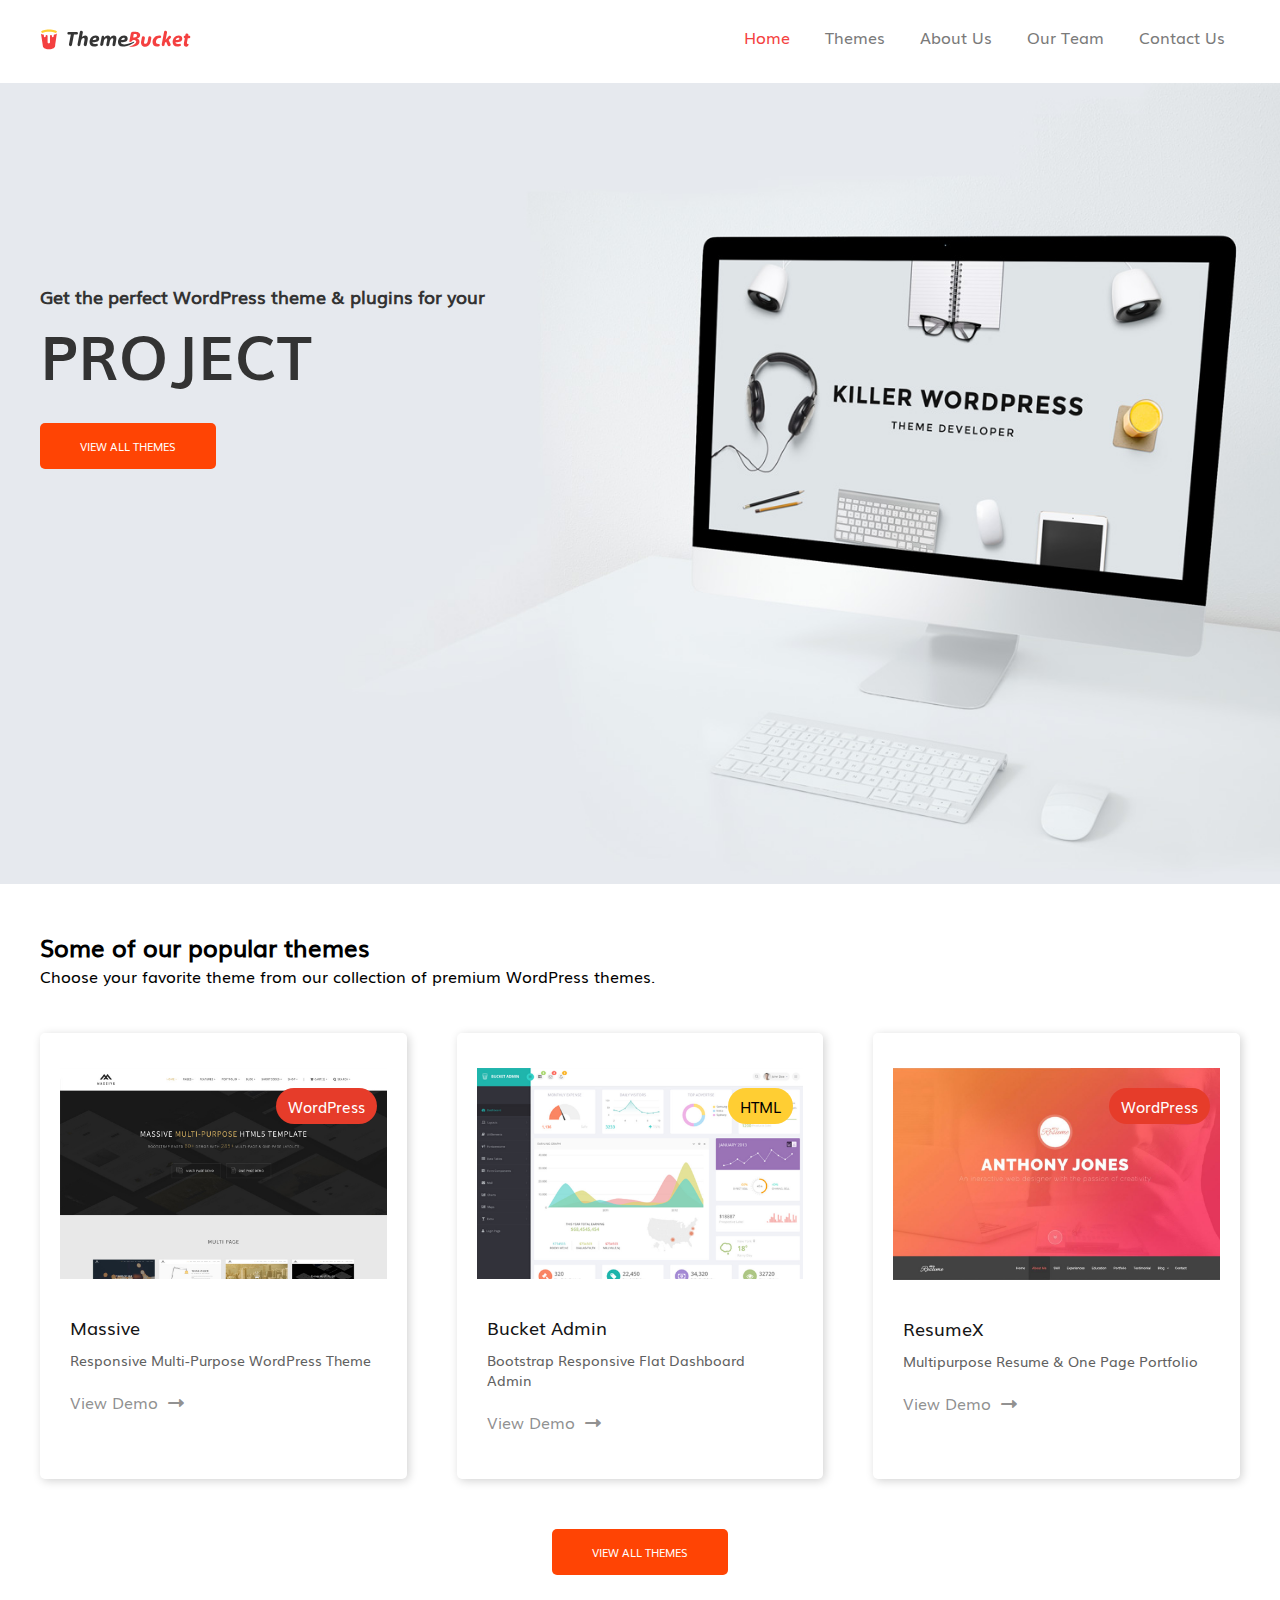
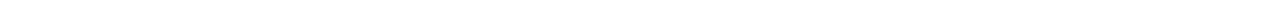
==== index.html @ fa8c7a05 "Initial Commit" ====
<!DOCTYPE html>
<html lang="en">

<head>
    <meta charset="UTF-8">
    <meta http-equiv="X-UA-Compatible" content="IE=edge">
    <meta name="viewport" content="width=device-width, initial-scale=1.0">
    <title>ThemeBucket</title>
    <!-- Favicon -->
    <link rel="shortcut icon" href="media/cropped-tb-febi-180x180.png" type="image/x-icon">

    <!-- CSS -->
    <link rel="stylesheet" href="style.css">

    <!-- Font Awesome -->
    <link rel="stylesheet" href="https://cdnjs.cloudflare.com/ajax/libs/font-awesome/6.0.0/css/all.min.css" integrity="sha512-9usAa10IRO0HhonpyAIVpjrylPvoDwiPUiKdWk5t3PyolY1cOd4DSE0Ga+ri4AuTroPR5aQvXU9xC6qOPnzFeg==" crossorigin="anonymous" referrerpolicy="no-referrer" />
</head>

<body>
    <header>
        <nav>
            <div class="nav-bar container">
                <div class="logo">
                    <a href="#">
                        <img src="media/tblogo-color.svg" alt="">
                    </a>
                </div>

                <div class="nav-links">
                    <a href="#" class="active">Home</a>
                    <a href="#">Themes</a>
                    <a href="#">About Us</a>
                    <a href="#">Our Team</a>
                    <a href="#">Contact Us</a>
                </div>
            </div>
        </nav>
    </header>

    <main>
        <section id="home-section">
            <div class="home container">
                    <h5>Get the perfect WordPress theme & plugins for your</h5>
                    <h2>PROJECT</h2>
                    <button class="btn-orange">VIEW ALL THEMES</button>
            </div>
        </section>

        <section id="popular-themes">
            <div class="popular-theme container">
                <div class="title">
                    <h2>Some of our popular themes</h2>
                    <p>Choose your favorite theme from our collection of premium WordPress themes.</p>
                </div>
                <div class="cards">
                    <div class="theme">
                        <div class="img-with-badge">
                            <h3 class="badge-bg-orange">WordPress</h3>
                            <img src="media/massive-theme.jpg" alt="">
                        </div>
                        <h2>Massive</h2>
                        <p>Responsive Multi-Purpose WordPress Theme</p>
                        <div class="demo">
                            <a href="#">View Demo <i class="fa-solid fa-right-long"></i></a>
                        </div>
                    </div>
    
                    <div class="theme">
                        <div class="img-with-badge">
                            <h3 class="badge-bg-yellow">HTML</h3>
                            <img src="media/bucket-admin.jpg" alt="">
                        </div>
                        <h2>Bucket Admin</h2>
                        <p>Bootstrap Responsive Flat Dashboard Admin</p>
                        <div class="demo">
                            <a href="#">View Demo <i class="fa-solid fa-right-long"></i></a>
                        </div>
                    </div>
    
                    <div class="theme">
                        <div class="img-with-badge">
                            <h3 class="badge-bg-orange">WordPress</h3>
                            <img src="media/resumex-1024x664.jpg" alt="">
                        </div>
                        <h2>ResumeX</h2>
                        <p>Multipurpose Resume & One Page Portfolio</p>
                        <div class="demo">
                            <a href="#">View Demo <i class="fa-solid fa-right-long"></i></a>
                        </div>
                    </div>
                </div>

                <div class="vertical-center">
                    <button class="btn-orange">VIEW ALL THEMES</button>
                </div>
            </div>
        </section>
    </main>

    <footer>

    </footer>
</body>

</html>
---- style.css ----
/* fonts */
@font-face {
    font-family: muli;
    src: url(fonts/Muli.ttf);
}

@font-face {
    font-family: muli-bold;
    src: url(fonts/Muli-Bold.ttf);
}

/* reset codes and common codes */
*{
    margin: 0;
    padding: 0;
    box-sizing: border-box;
    font-family: muli;
}

.container{
    max-width: 1200px;
    margin: 0 auto;
}

.btn-orange{
    border: none;
    border-radius: 5px;
    background-color: #ff4404;
    color: #fff;
    font-size: 11px;
    padding: 15px 40px;
    cursor: pointer;
    transition: .3s;
}

.btn-orange:hover{
    color: #000;
    background-color: #FFCE33;
}

.cards{
    display: grid;
    grid-template-columns: repeat(3, 1fr);
    grid-gap: 50px;
}

.badge-bg-orange{
    background-color: #E63C2A;
    color: #fff;
}

.badge-bg-yellow{
    background-color: #FFCE33;
    color: #000;
}

.title{
    margin: 45px 0;
}

.demo{
    display: flex;
    flex-direction: row;
    align-items: center;
}

/* navigation bar design */
header{
    position: sticky;
    top: 0;
    z-index: 10;
    background-color: #fff;  
}

.nav-bar{
    display: flex;
    flex-direction: row;
    justify-content: space-between;
    padding: 25px 0;
}

.nav-bar .nav-links a{
    text-decoration: none;
    color: #E7EAED;
    margin: 0 15px;
    color: #7a7a7a;
}

.nav-bar .nav-links a:hover{
    color: #ff4404;
    transition: .3s ease-in;
}

.nav-bar .nav-links .active{
    color: #F44040;
}

/* home section design */
#home-section{
    background: url('media/banner.jpg');
    background-repeat: no-repeat;
    background-size: cover;
    height: 89vh;
}

.home{
    padding: 200px 0;
}

.home h5{
    font-size: 18px;
    color: #333333;
}

.home h2{
    font-size: 60px;
    font-family: muli-bold;
    font-weight: 700;
    color: #333333;
}

.home button{
    margin: 25px 0;
}

/* popular themes design */
.popular-theme{
    position: relative;
}

.theme{
    border-radius: 5px;
    background-color: #fff;
    padding: 35px 20px;
    box-shadow: 2px 2px 10px #d3d3d3;
}

.img-with-badge{
    position: relative;
}

.img-with-badge h3{
    position: absolute;
    top: 20px;
    right: 10px;
    border-radius: 20px;
    padding: 7px 12px;
    font-size: 15px;
    font-weight: 50;
}

.theme img{
    width: 100%;
}

.theme h2{
    color: #151515;
    font-size: 18px;
    font-weight: 300;
    margin: 30px 10px 10px 10px;
}

.theme p{
    color: #616161;
    font-size: 14px;
    margin: 10px;
    font-weight: 200;
}

.theme a{
    text-decoration: none;
    margin: 10px;
    color: #3333338C;
    font-weight: 200;
}

.theme a i{
    margin: 0 5px;
}

.popular-theme button{
    margin: 50px auto;
    
}

.vertical-center {
    margin: 0;
    position: absolute;
    left: 50%;
    -ms-transform: translateX(-50%,);
    transform: translateX(-50%);
}
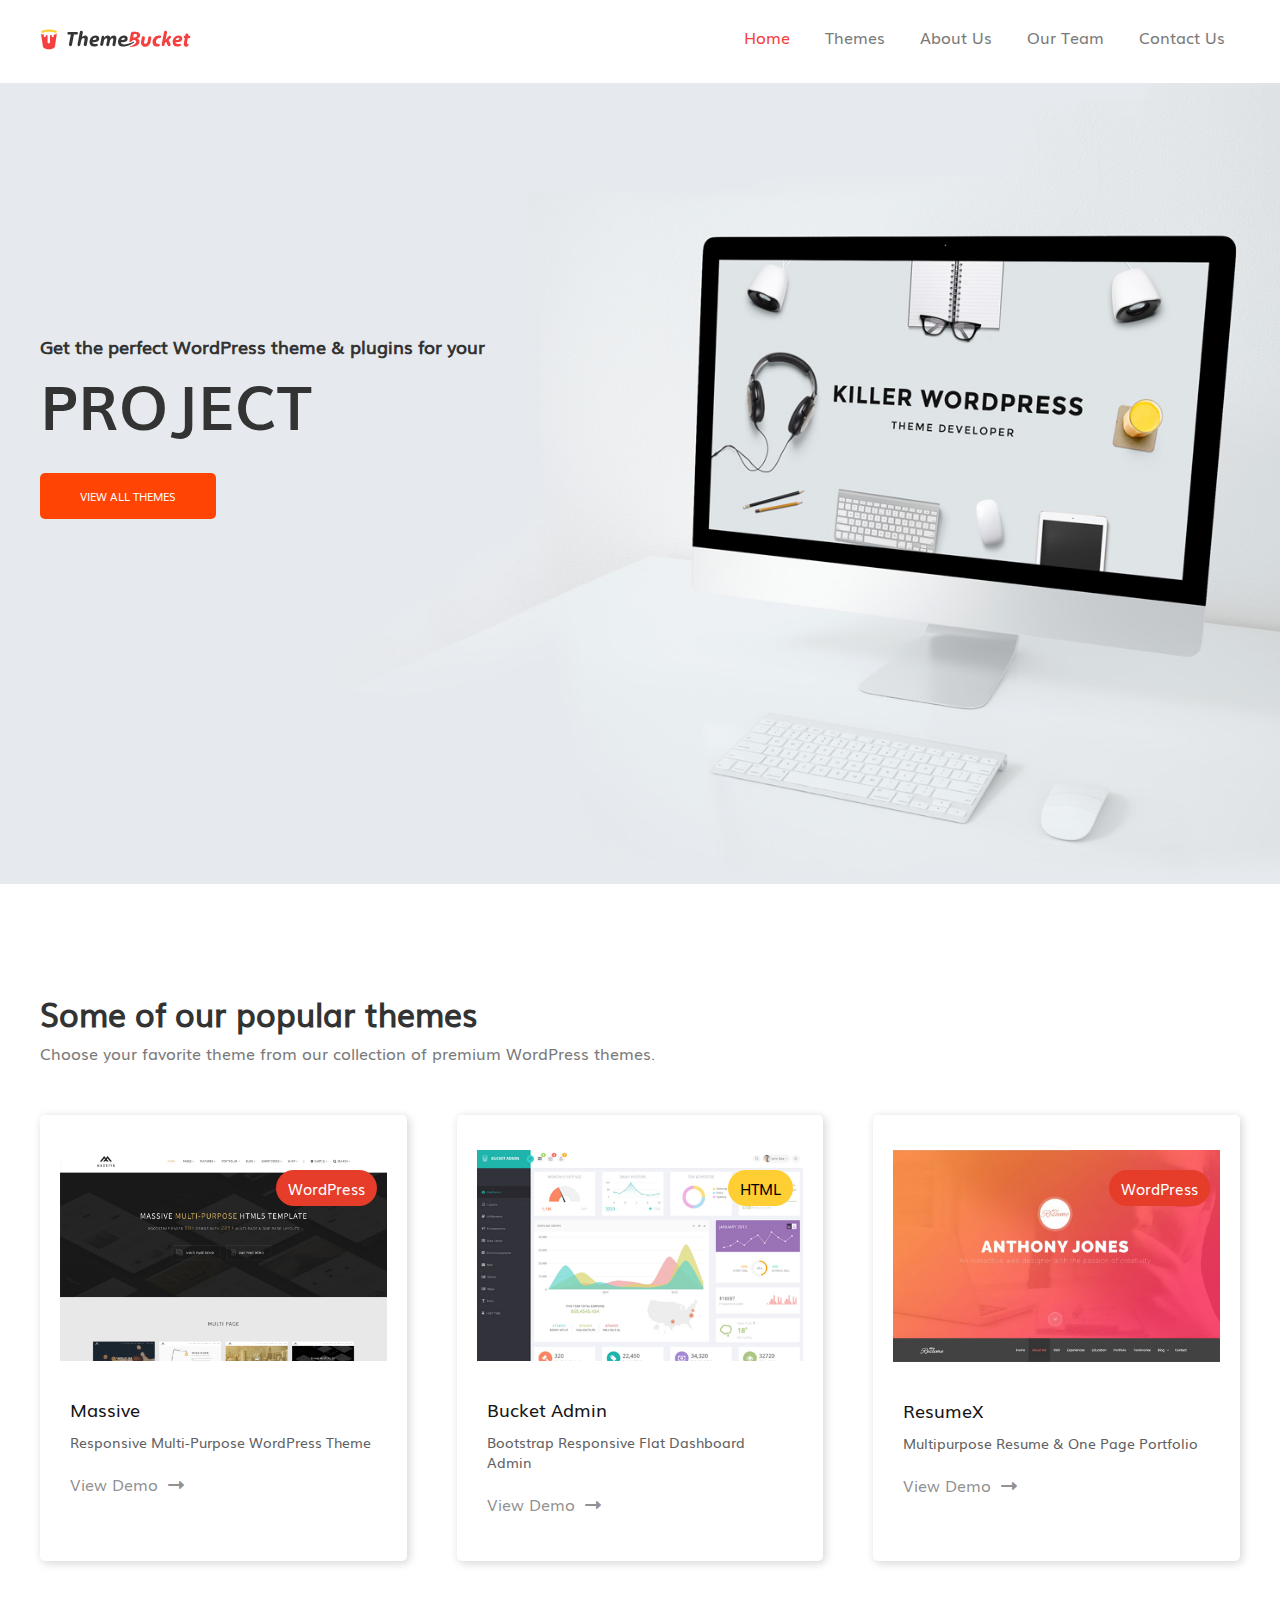
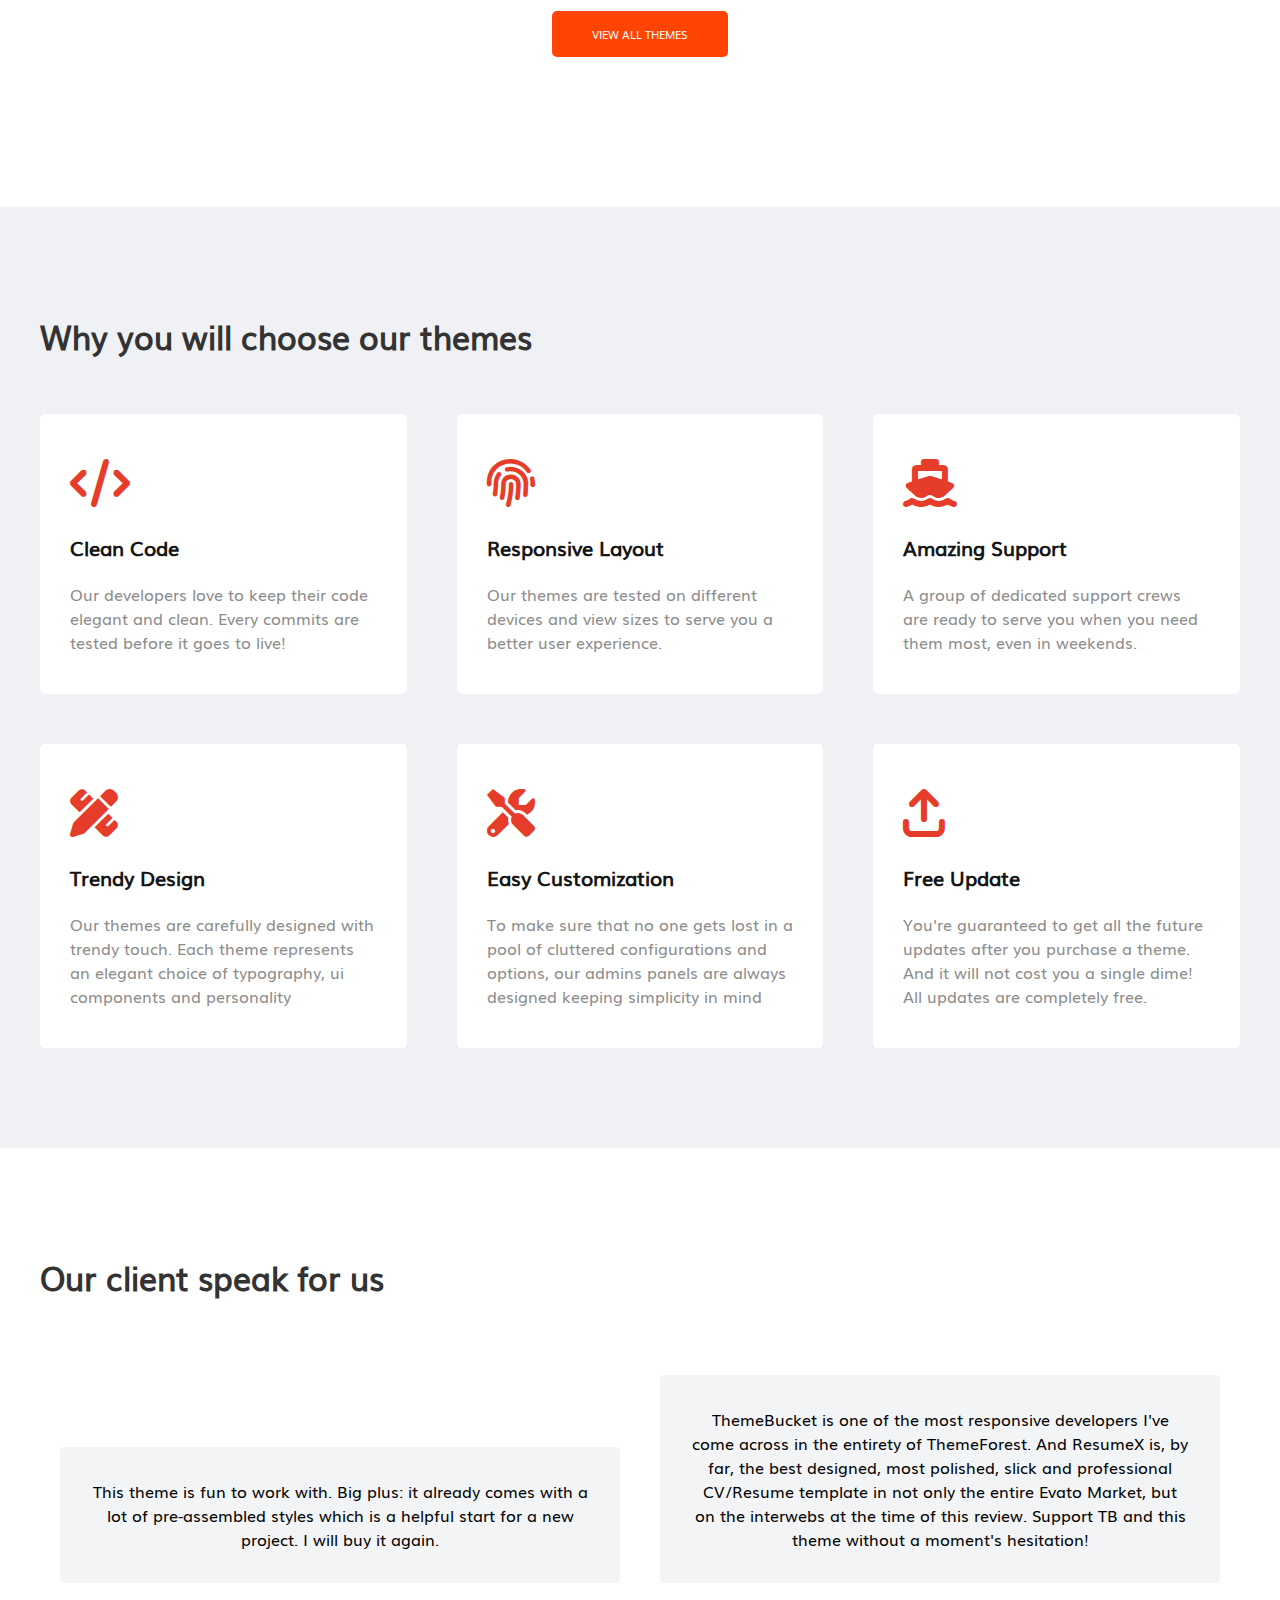
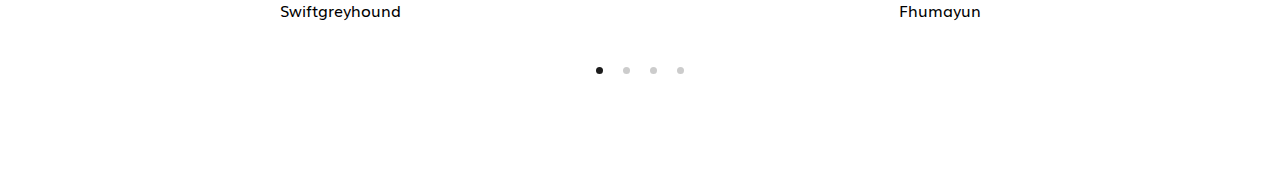
==== commit 87512dbb: "Added Popular Themes and Clients Comment Section" ====
--- a/index.html
+++ b/index.html
@@ -13,7 +13,9 @@
     <link rel="stylesheet" href="style.css">
 
     <!-- Font Awesome -->
-    <link rel="stylesheet" href="https://cdnjs.cloudflare.com/ajax/libs/font-awesome/6.0.0/css/all.min.css" integrity="sha512-9usAa10IRO0HhonpyAIVpjrylPvoDwiPUiKdWk5t3PyolY1cOd4DSE0Ga+ri4AuTroPR5aQvXU9xC6qOPnzFeg==" crossorigin="anonymous" referrerpolicy="no-referrer" />
+    <link rel="stylesheet" href="https://cdnjs.cloudflare.com/ajax/libs/font-awesome/6.0.0/css/all.min.css"
+        integrity="sha512-9usAa10IRO0HhonpyAIVpjrylPvoDwiPUiKdWk5t3PyolY1cOd4DSE0Ga+ri4AuTroPR5aQvXU9xC6qOPnzFeg=="
+        crossorigin="anonymous" referrerpolicy="no-referrer" />
 </head>
 
 <body>
@@ -40,9 +42,9 @@
     <main>
         <section id="home-section">
             <div class="home container">
-                    <h5>Get the perfect WordPress theme & plugins for your</h5>
-                    <h2>PROJECT</h2>
-                    <button class="btn-orange">VIEW ALL THEMES</button>
+                <h5>Get the perfect WordPress theme & plugins for your</h5>
+                <h2>PROJECT</h2>
+                <button class="btn-orange">VIEW ALL THEMES</button>
             </div>
         </section>
 
@@ -61,10 +63,11 @@
                         <h2>Massive</h2>
                         <p>Responsive Multi-Purpose WordPress Theme</p>
                         <div class="demo">
-                            <a href="#">View Demo <i class="fa-solid fa-right-long"></i></a>
-                        </div>
-                    </div>
-    
+                            <a href="http://massivewp.lab.themebucket.net/" target="_blank">View Demo <i
+                                    class="fa-solid fa-right-long"></i></a>
+                        </div>
+                    </div>
+
                     <div class="theme">
                         <div class="img-with-badge">
                             <h3 class="badge-bg-yellow">HTML</h3>
@@ -73,10 +76,11 @@
                         <h2>Bucket Admin</h2>
                         <p>Bootstrap Responsive Flat Dashboard Admin</p>
                         <div class="demo">
-                            <a href="#">View Demo <i class="fa-solid fa-right-long"></i></a>
-                        </div>
-                    </div>
-    
+                            <a href="http://bucketadmin.lab.themebucket.net/" target="_blank">View Demo <i
+                                    class="fa-solid fa-right-long"></i></a>
+                        </div>
+                    </div>
+
                     <div class="theme">
                         <div class="img-with-badge">
                             <h3 class="badge-bg-orange">WordPress</h3>
@@ -85,7 +89,8 @@
                         <h2>ResumeX</h2>
                         <p>Multipurpose Resume & One Page Portfolio</p>
                         <div class="demo">
-                            <a href="#">View Demo <i class="fa-solid fa-right-long"></i></a>
+                            <a href="http://resumexwp.lab.themebucket.net/" target="_blank">View Demo <i
+                                    class="fa-solid fa-right-long"></i></a>
                         </div>
                     </div>
                 </div>
@@ -95,6 +100,112 @@
                 </div>
             </div>
         </section>
+
+        <section id="why-to-choose">
+            <div class="reason-to-choose container">
+                <div class="title">
+                    <h2>Why you will choose our themes</h2>
+                </div>
+
+                <div class="cards">
+                    <div class="card">
+                        <i class="fa-solid fa-code"></i>
+                        <h2>Clean Code</h2>
+                        <p>Our developers love to keep their code elegant and clean. Every commits are tested before it
+                            goes to live!
+                        </p>
+                    </div>
+
+                    <div class="card">
+                        <i class="fa-solid fa-fingerprint"></i>
+                        <h2>Responsive Layout</h2>
+                        <p>
+                            Our themes are tested on different devices and view sizes to serve you a better user
+                            experience.
+                        </p>
+                    </div>
+
+                    <div class="card">
+                        <i class="fa-solid fa-ship"></i>
+                        <h2>Amazing Support</h2>
+                        <p>
+                            A group of dedicated support crews are ready to serve you when you need them most, even in
+                            weekends.
+                        </p>
+                    </div>
+
+                    <div class="card">
+                        <i class="fa-solid fa-pen-ruler"></i>
+                        <h2>Trendy Design</h2>
+                        <p>
+                            Our themes are carefully designed with trendy touch. Each theme represents an elegant choice
+                            of typography, ui components and personality
+                        </p>
+                    </div>
+
+                    <div class="card">
+                        <i class="fa-solid fa-screwdriver-wrench"></i>
+                        <h2>Easy Customization</h2>
+                        <p>
+                            To make sure that no one gets lost in a pool of cluttered configurations and options, our
+                            admins panels are always designed keeping simplicity in mind
+                        </p>
+                    </div>
+
+                    <div class="card">
+                        <i class="fa-solid fa-arrow-up-from-bracket"></i>
+                        <h2>Free Update</h2>
+                        <p>
+                            You're guaranteed to get all the future updates after you purchase a theme. And it will not
+                            cost you a single dime! All updates are completely free.
+                        </p>
+                    </div>
+                </div>
+            </div>
+        </section>
+
+        <section id="our-client-speak">
+            <div class="clients container">
+                <div class="title">
+                    <h2>Our client speak for us</h2>
+                </div>
+
+                <div class="client-carousel">
+                    <div class="client-card w-50">
+                        <div class="message">
+
+                            This theme is fun to work with. Big plus: it already comes with a lot of pre-assembled
+                            styles which is a helpful start for a new project. I will buy it again.
+                        </div>
+
+                        <div class="client-name">
+                            Swiftgreyhound
+                        </div>
+                    </div>
+
+                    <div class="client-card w-50">
+                        <div class="message">
+
+                            ThemeBucket is one of the most responsive developers I've come across in the entirety of
+                            ThemeForest. And ResumeX is, by far, the best designed, most polished, slick and
+                            professional CV/Resume template in not only the entire Evato Market, but on the interwebs at
+                            the time of this review. Support TB and this theme without a moment's hesitation!
+                        </div>
+
+                        <div class="client-name">
+                            Fhumayun
+                        </div>
+                    </div>
+                </div>
+
+                <div class="slider">
+                    <div class="circle active-circle"></div>
+                    <div class="circle"></div>
+                    <div class="circle"></div>
+                    <div class="circle"></div>
+                </div>
+            </div>
+        </section>
     </main>
 
     <footer>
--- a/style.css
+++ b/style.css
@@ -55,7 +55,18 @@
 }
 
 .title{
-    margin: 45px 0;
+    padding: 0 0 50px 0;
+}
+
+.title h2{
+    color: #333333;
+    font-size: 32px;
+    margin: 5px 0;
+}
+
+.title p{
+    color: #7a7a7a;
+    font-size: 16px;
 }
 
 .demo{
@@ -104,7 +115,7 @@
 }
 
 .home{
-    padding: 200px 0;
+    padding: 250px 0;
 }
 
 .home h5{
@@ -126,6 +137,7 @@
 /* popular themes design */
 .popular-theme{
     position: relative;
+    padding: 100px 0;
 }
 
 .theme{
@@ -156,7 +168,7 @@
 .theme h2{
     color: #151515;
     font-size: 18px;
-    font-weight: 300;
+    font-weight: 100;
     margin: 30px 10px 10px 10px;
 }
 
@@ -180,13 +192,99 @@
 
 .popular-theme button{
     margin: 50px auto;
-    
 }
 
 .vertical-center {
-    margin: 0;
-    position: absolute;
-    left: 50%;
-    -ms-transform: translateX(-50%,);
-    transform: translateX(-50%);
+    display: flex;
+    justify-content: center;
+    align-items: center;
+}
+
+/* why to choose section */
+#why-to-choose{
+    background-color: #F0F1F4;
+}
+
+.reason-to-choose{
+    padding: 100px 0;
+}
+
+.card{
+    padding: 30px;
+    background: #fff;
+    border-radius: 5px;
+}
+
+.card i{
+    color: #E63C2A;
+    font-size: 48px;
+    padding: 15px 0;
+}
+
+.card h2{
+    color: #151515;
+    font-size: 20px;
+    padding: 10px 0;
+}
+
+.card p{
+    color: #8c8c8c;
+    font-size: 16px;
+    padding: 10px 0;
+}
+
+/* client section design */
+#our-client-speak{
+    padding: 100px 0;
+}
+
+.w-50{
+    width: 50%;
+}
+
+.client-card{
+    margin: 20px;
+}
+
+.message{
+    padding: 32px;
+    background-color: #F3F4F6;
+    text-align: center;
+    border-radius: 5px;
+}
+
+.client-name{
+    text-align: center;
+    padding: 15px 0;
+}
+
+.client-carousel{
+    display: flex;
+    flex-direction: row;
+    justify-content: end;
+    align-items: flex-end;
+}
+
+.slider{
+    display: flex;
+    flex-direction: row;
+    justify-content: center;
+    align-items: center;
+}
+
+.circle{
+    height: 7px;
+    width: 7px;
+    border-radius: 50%;
+    margin: 10px;
+    background-color: #cccccc;
+}
+
+.circle:hover{
+    background: #1c1c1c;
+    cursor: pointer;
+}
+
+.active-circle{
+    background-color: #1c1c1c;
 }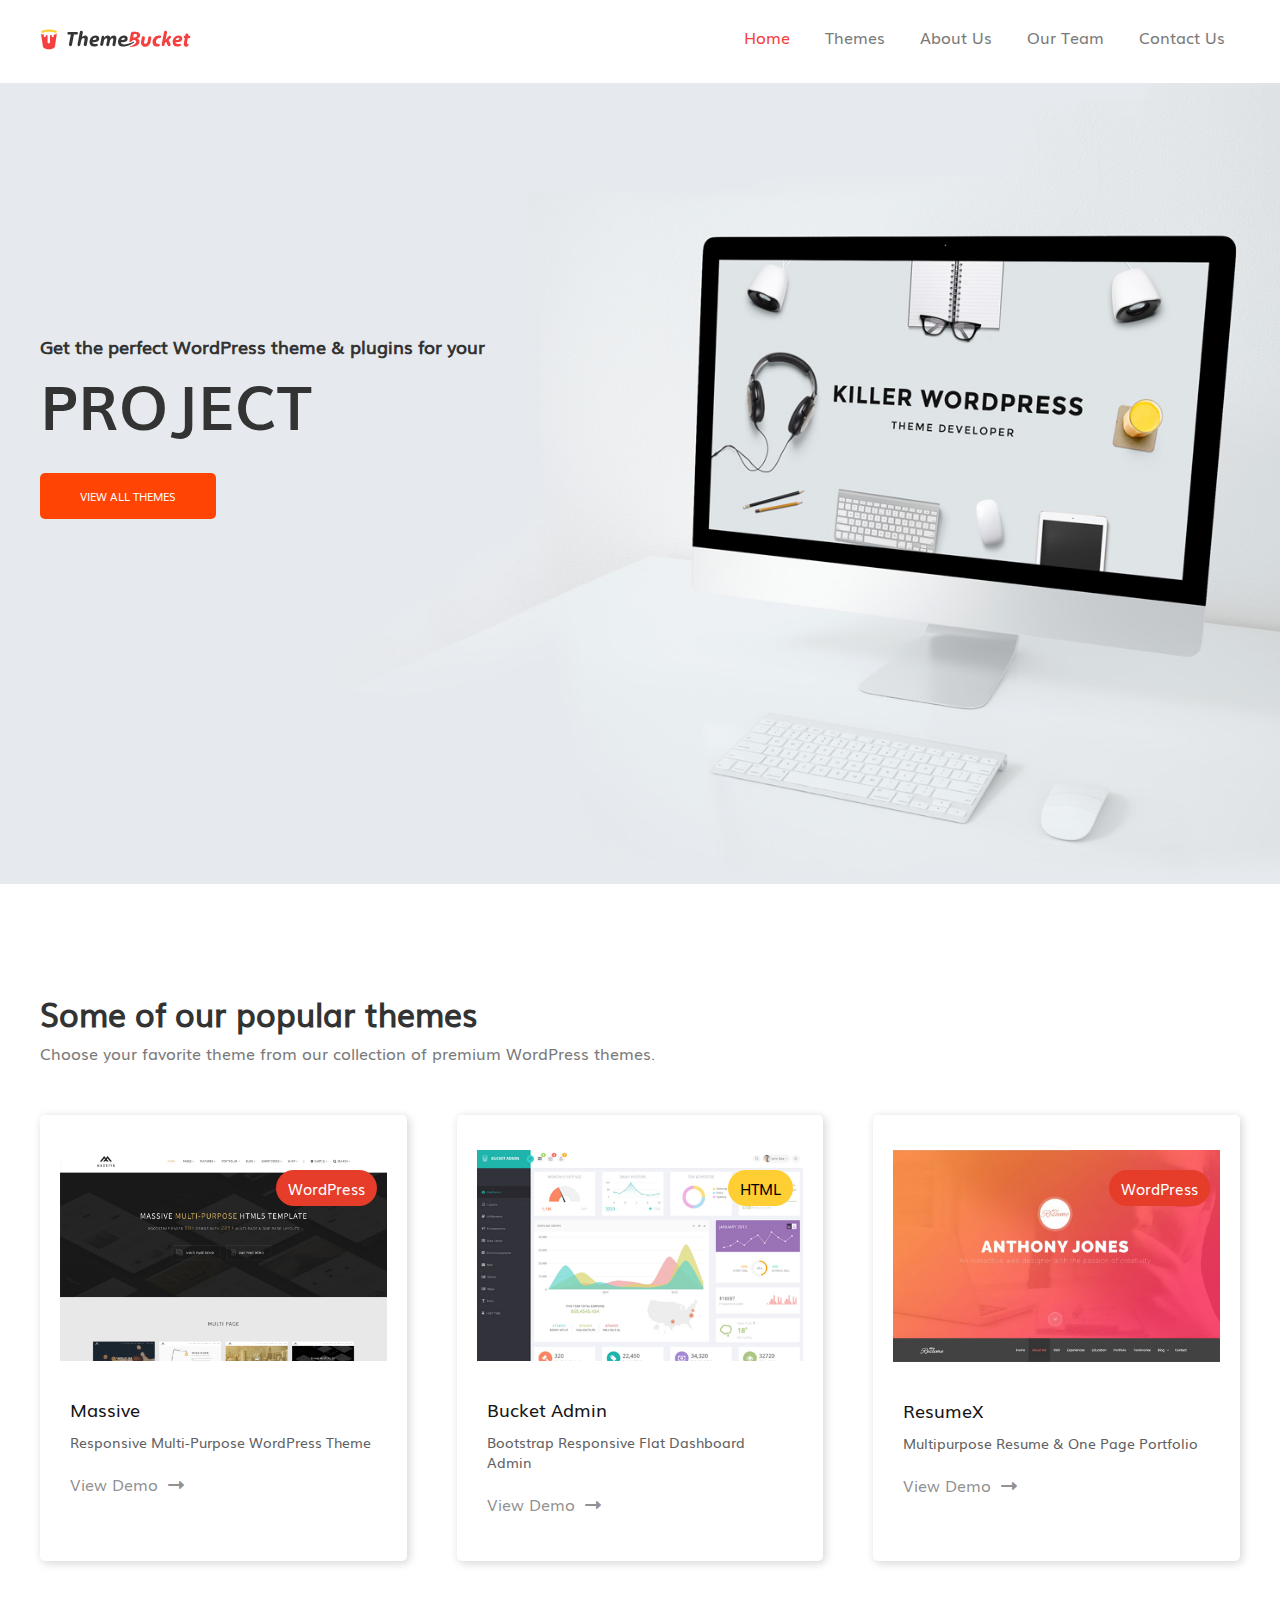
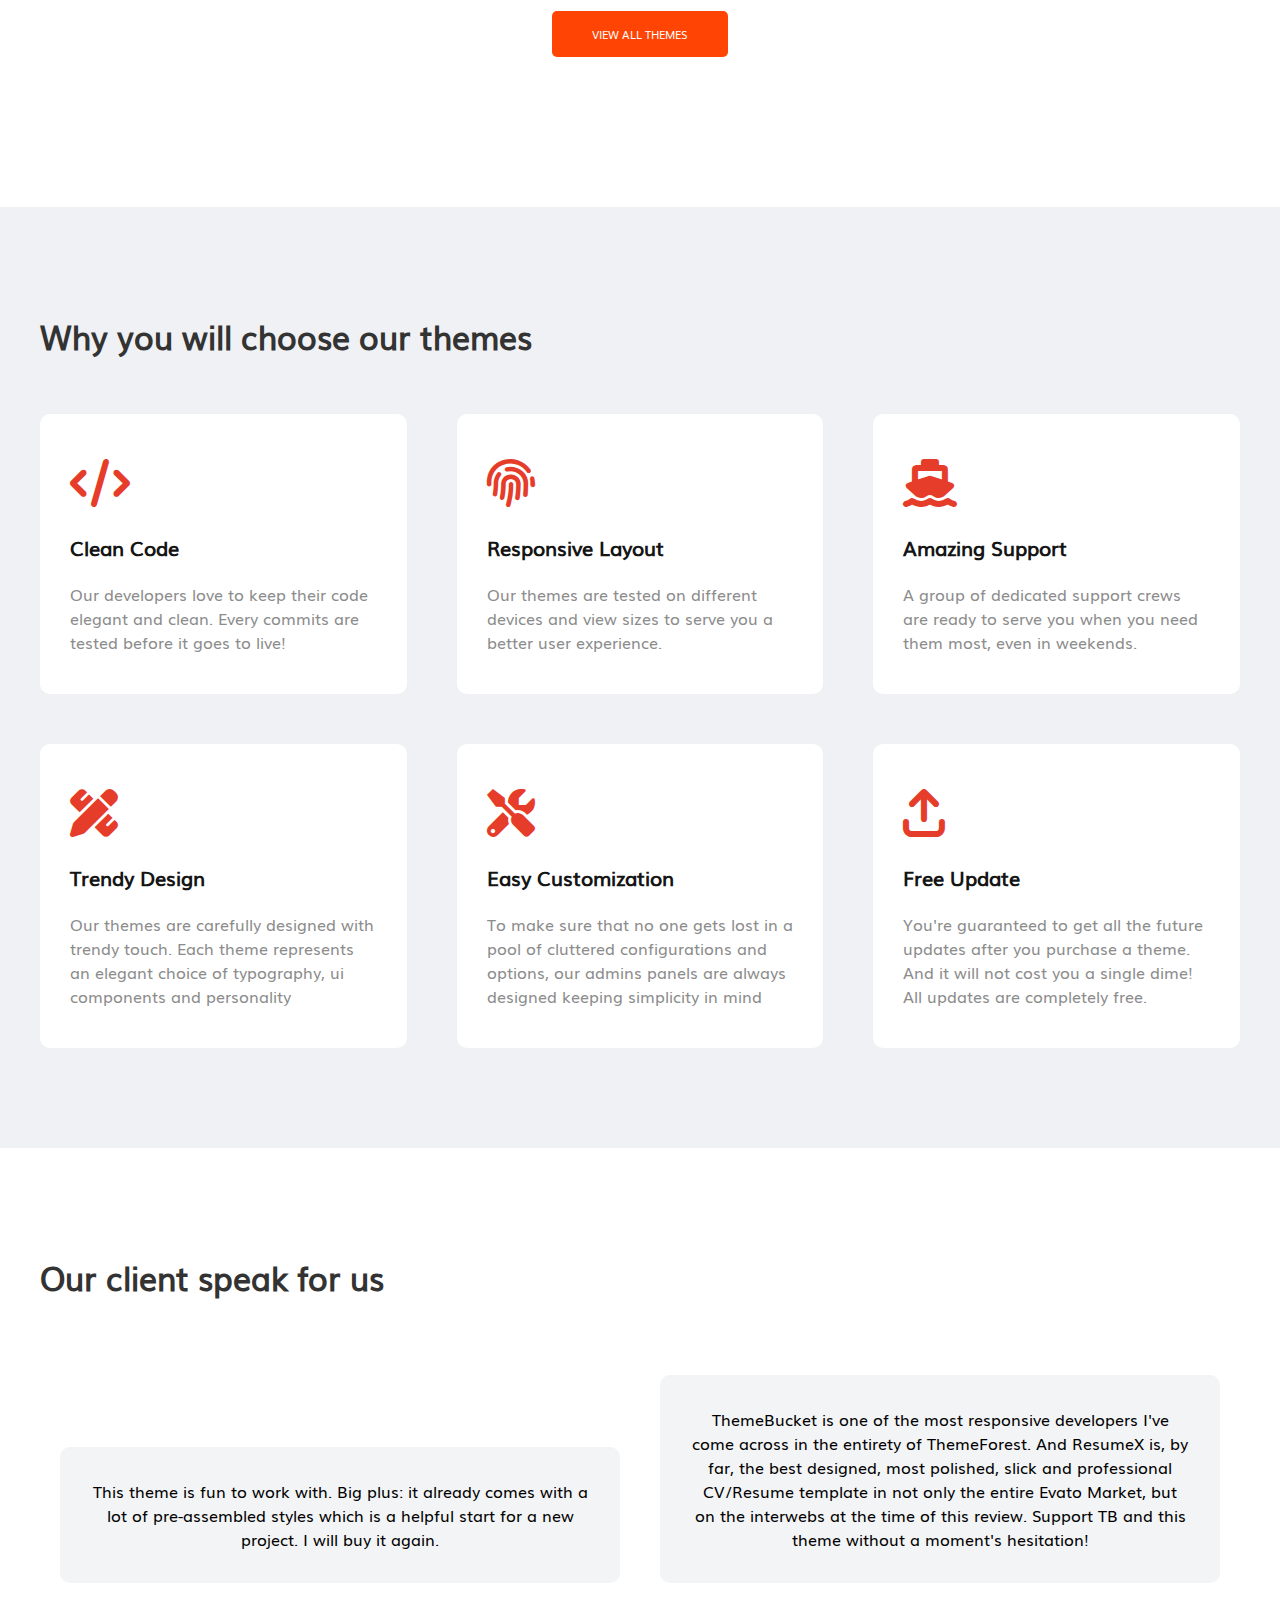
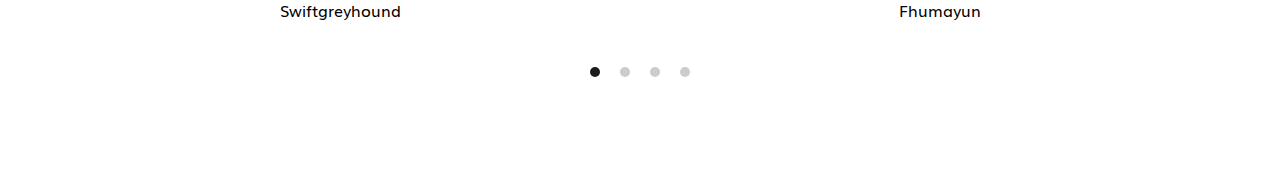
==== commit a416e403: "Updated meta tags" ====
--- a/index.html
+++ b/index.html
@@ -5,7 +5,8 @@
     <meta charset="UTF-8">
     <meta http-equiv="X-UA-Compatible" content="IE=edge">
     <meta name="viewport" content="width=device-width, initial-scale=1.0">
-    <title>ThemeBucket</title>
+    <meta name="description" content="ThemeBucket is one of the most responsive developers I've come across in the entirety of ThemeForest. And ResumeX is, by far, the best designed, most polished, slick and professional CV/Resume template in not only the entire Evato Market, but on the interwebs at the time of this review. Support TB and this theme without a moment's hesitation!">
+    <title>ThemeBucket - Your trusted friend who can do magic with WordPress</title>
     <!-- Favicon -->
     <link rel="shortcut icon" href="media/cropped-tb-febi-180x180.png" type="image/x-icon">
 
--- a/style.css
+++ b/style.css
@@ -212,7 +212,7 @@
 .card{
     padding: 30px;
     background: #fff;
-    border-radius: 5px;
+    border-radius: 10px;
 }
 
 .card i{
@@ -250,7 +250,7 @@
     padding: 32px;
     background-color: #F3F4F6;
     text-align: center;
-    border-radius: 5px;
+    border-radius: 10px;
 }
 
 .client-name{
@@ -273,8 +273,8 @@
 }
 
 .circle{
-    height: 7px;
-    width: 7px;
+    height: 10px;
+    width: 10px;
     border-radius: 50%;
     margin: 10px;
     background-color: #cccccc;
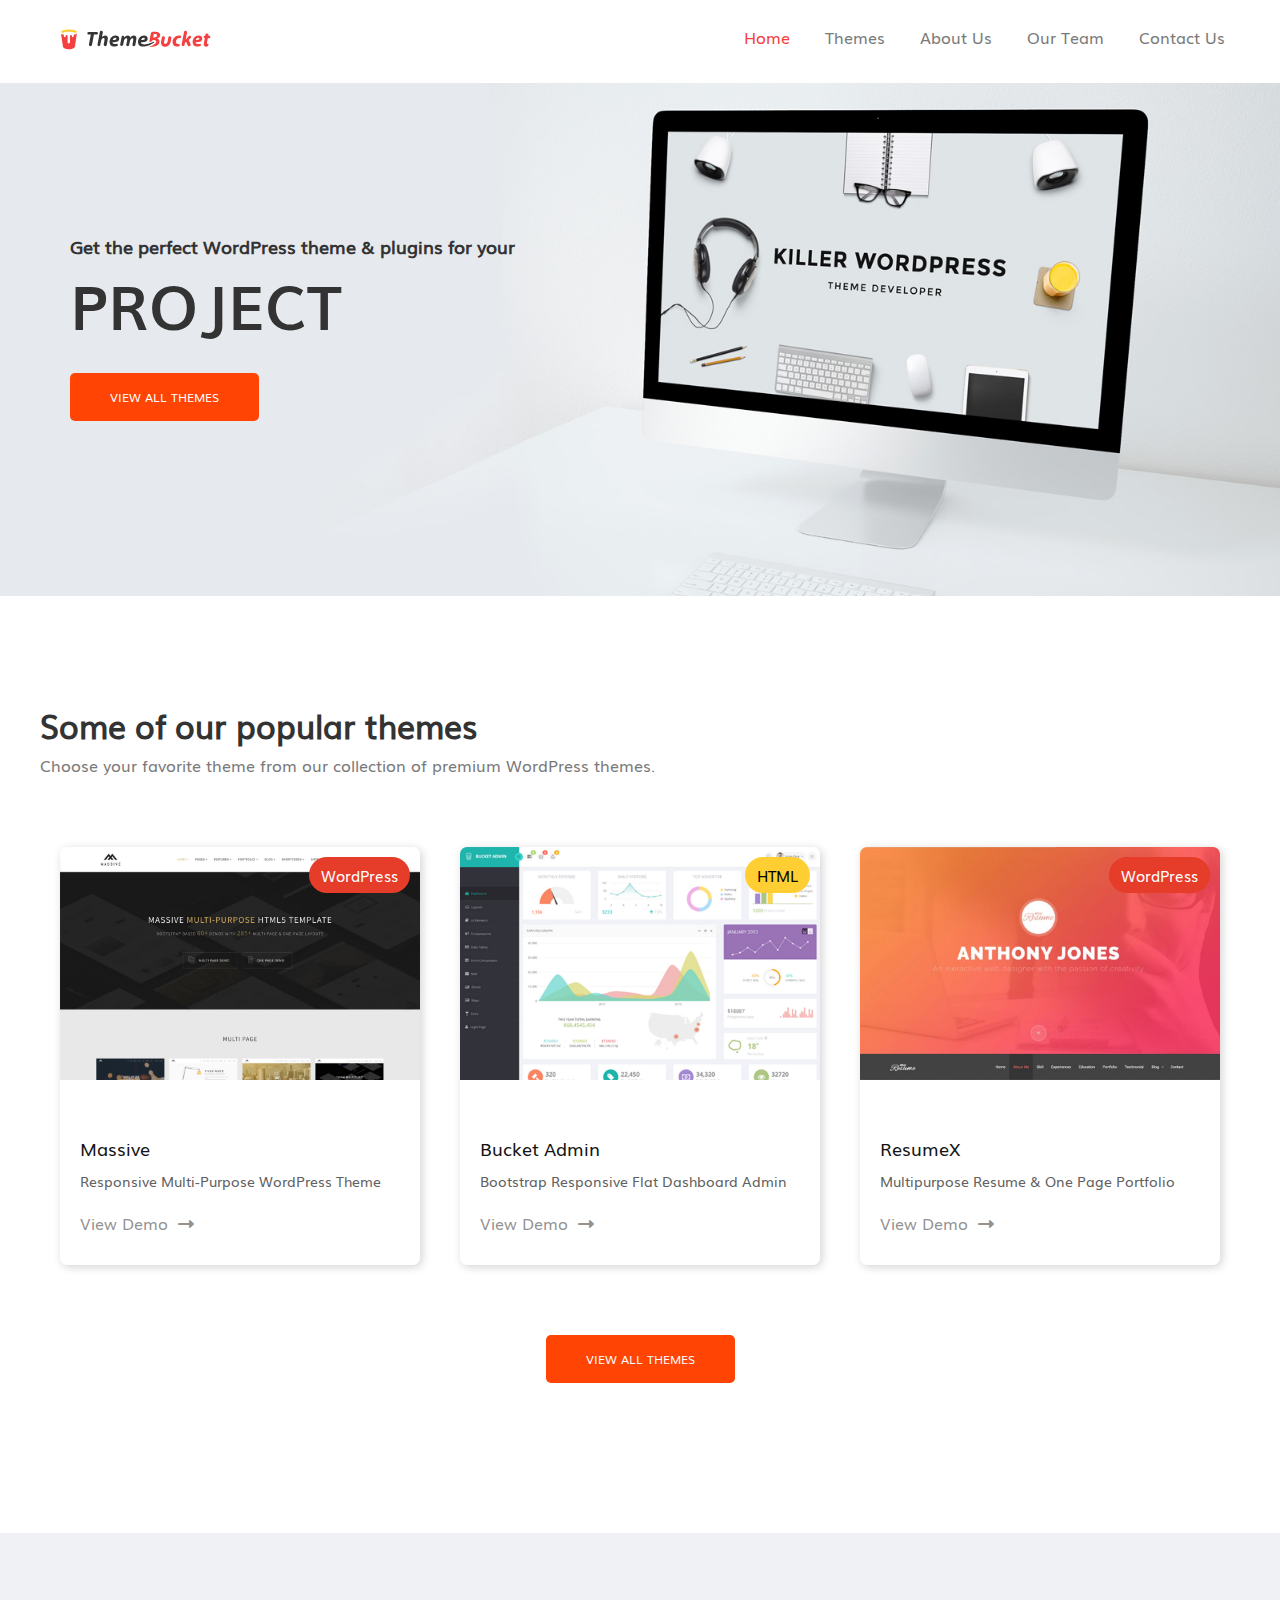
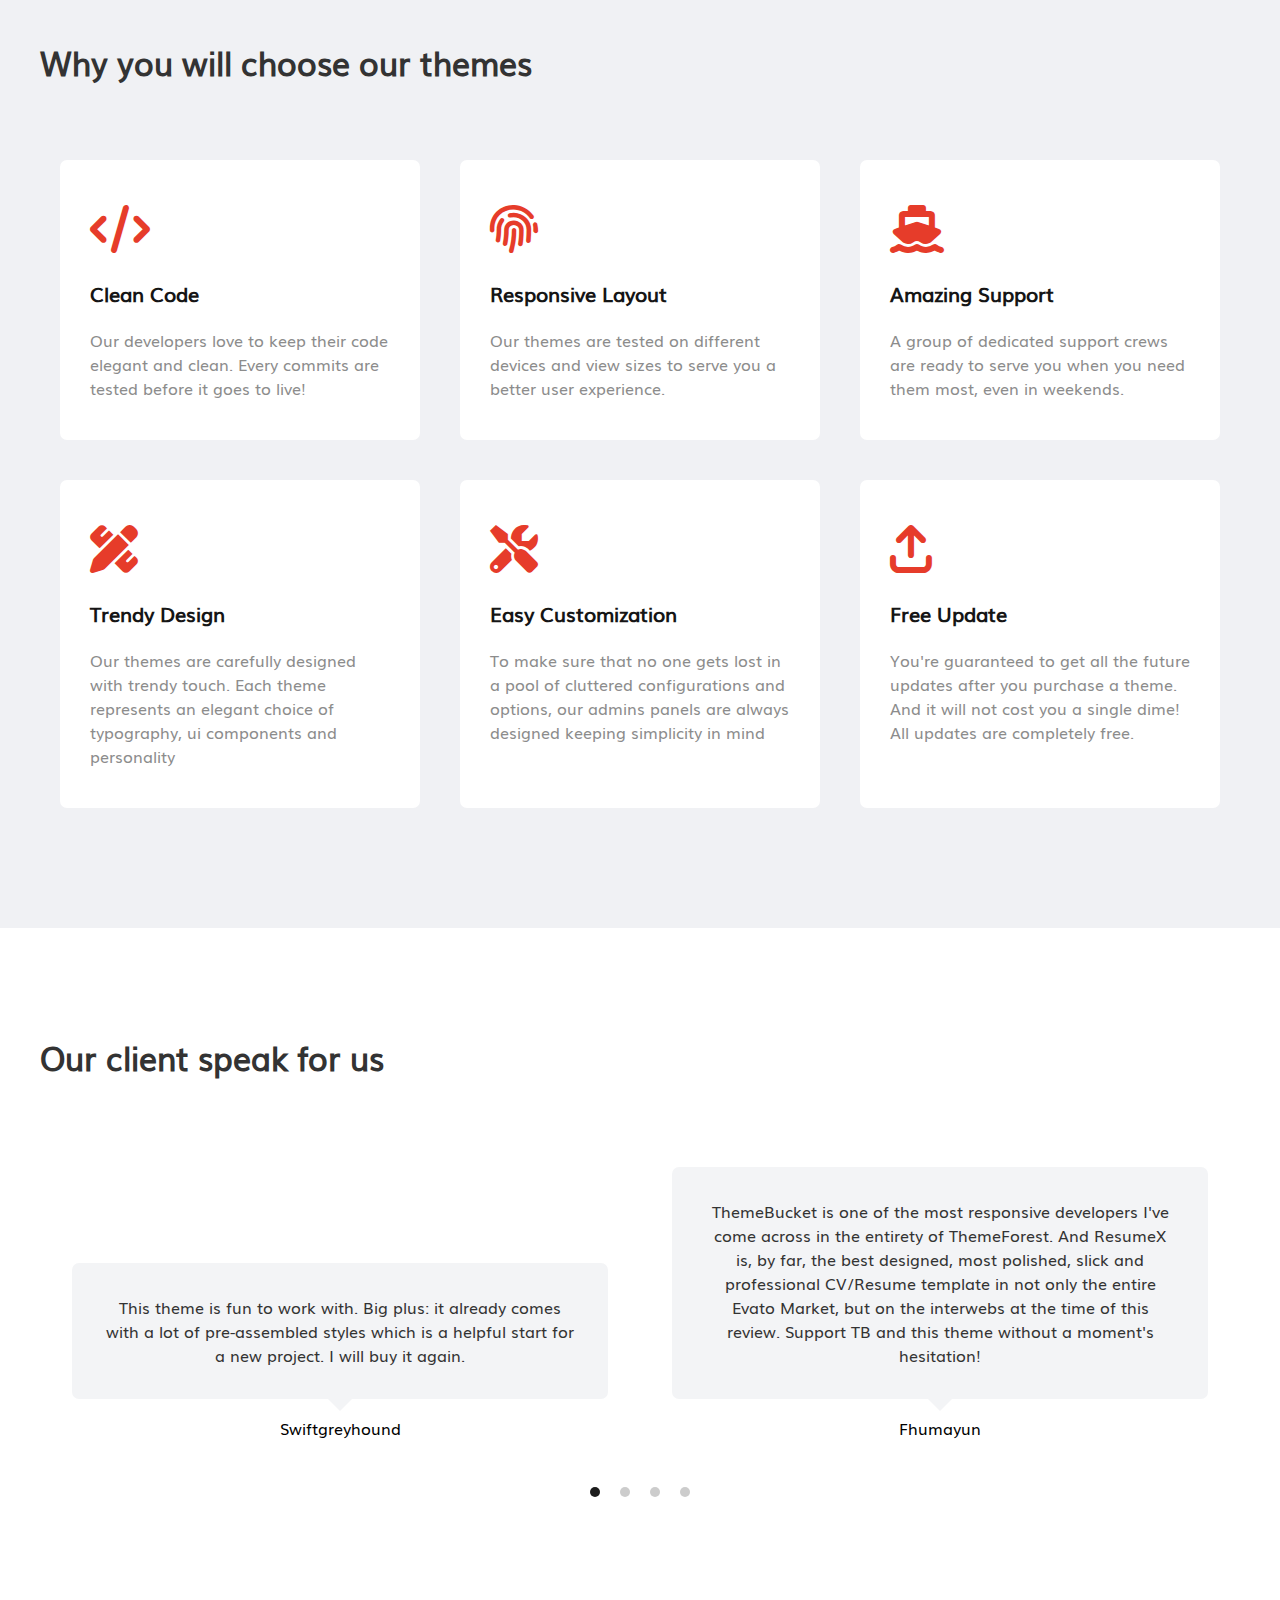
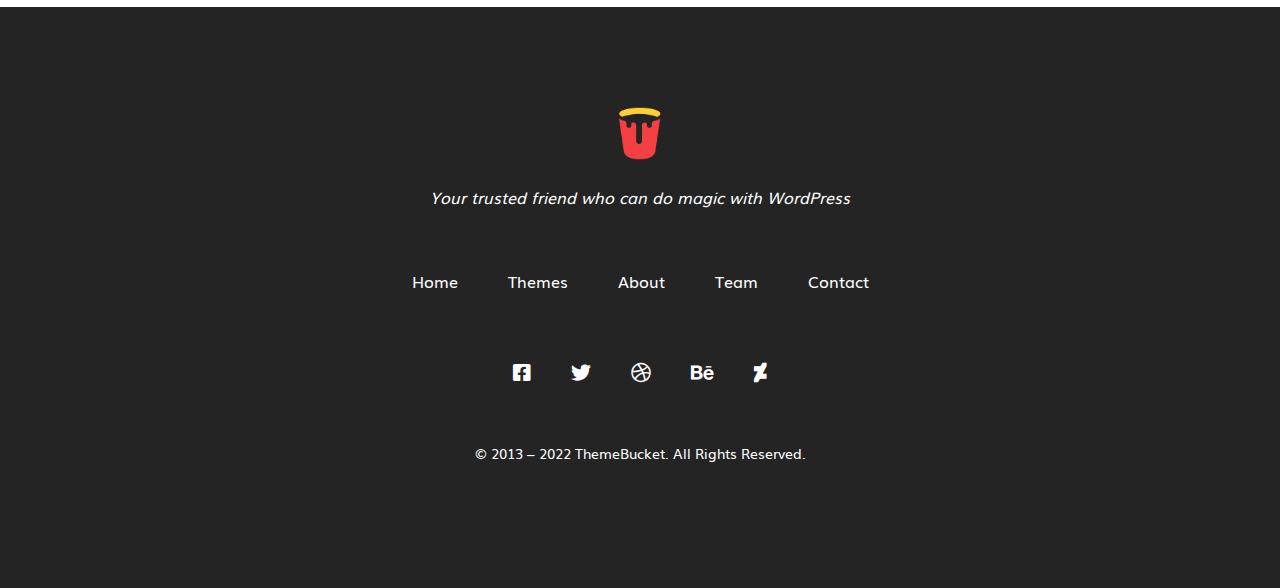
==== commit 598dfce4: "Made Home Page Responsive" ====
--- a/index.html
+++ b/index.html
@@ -5,7 +5,8 @@
     <meta charset="UTF-8">
     <meta http-equiv="X-UA-Compatible" content="IE=edge">
     <meta name="viewport" content="width=device-width, initial-scale=1.0">
-    <meta name="description" content="ThemeBucket is one of the most responsive developers I've come across in the entirety of ThemeForest. And ResumeX is, by far, the best designed, most polished, slick and professional CV/Resume template in not only the entire Evato Market, but on the interwebs at the time of this review. Support TB and this theme without a moment's hesitation!">
+    <meta name="description"
+        content="ThemeBucket is one of the most responsive developers I've come across in the entirety of ThemeForest. And ResumeX is, by far, the best designed, most polished, slick and professional CV/Resume template in not only the entire Evato Market, but on the interwebs at the time of this review. Support TB and this theme without a moment's hesitation!">
     <title>ThemeBucket - Your trusted friend who can do magic with WordPress</title>
     <!-- Favicon -->
     <link rel="shortcut icon" href="media/cropped-tb-febi-180x180.png" type="image/x-icon">
@@ -23,18 +24,24 @@
     <header>
         <nav>
             <div class="nav-bar container">
-                <div class="logo">
-                    <a href="#">
-                        <img src="media/tblogo-color.svg" alt="">
-                    </a>
-                </div>
-
-                <div class="nav-links">
-                    <a href="#" class="active">Home</a>
-                    <a href="#">Themes</a>
-                    <a href="#">About Us</a>
-                    <a href="#">Our Team</a>
-                    <a href="#">Contact Us</a>
+                <div class="logo-with-toggle-bar">
+                    <div class="logo">
+                        <a href="#">
+                            <img src="media/tblogo-color.svg" alt="">
+                        </a>
+                    </div>
+
+                    <div class="toggle-bar">
+                        <i class="fa-solid fa-bars fa-2x"></i>
+                    </div>
+                </div>
+
+                <div class="nav-links none">
+                    <a href="/index.html" class="active">Home</a>
+                    <a href="/src/themes.html">Themes</a>
+                    <a href="/src/about-us.html">About Us</a>
+                    <a href="/src/our-team.html">Our Team</a>
+                    <a href="/src/contact-us.html">Contact Us</a>
                 </div>
             </div>
         </nav>
@@ -43,9 +50,14 @@
     <main>
         <section id="home-section">
             <div class="home container">
-                <h5>Get the perfect WordPress theme & plugins for your</h5>
-                <h2>PROJECT</h2>
-                <button class="btn-orange">VIEW ALL THEMES</button>
+                <div class="w-50">
+                    <h5>Get the perfect WordPress theme & plugins for your</h5>
+                    <h2>PROJECT</h2>
+                    <button class="btn-orange" onclick="window.location.href = 'src/themes.html'">VIEW ALL
+                        THEMES</button>
+                </div>
+
+                <div class="w-50"></div>
             </div>
         </section>
 
@@ -55,49 +67,56 @@
                     <h2>Some of our popular themes</h2>
                     <p>Choose your favorite theme from our collection of premium WordPress themes.</p>
                 </div>
-                <div class="cards">
-                    <div class="theme">
+                <div class="themes">
+                    <div class="theme" onclick="window.open('http://massivewp.lab.themebucket.net/')">
                         <div class="img-with-badge">
                             <h3 class="badge-bg-orange">WordPress</h3>
                             <img src="media/massive-theme.jpg" alt="">
                         </div>
-                        <h2>Massive</h2>
-                        <p>Responsive Multi-Purpose WordPress Theme</p>
-                        <div class="demo">
-                            <a href="http://massivewp.lab.themebucket.net/" target="_blank">View Demo <i
-                                    class="fa-solid fa-right-long"></i></a>
-                        </div>
-                    </div>
-
-                    <div class="theme">
+                        <div class="contents">
+                            <h2>Massive</h2>
+                            <p>Responsive Multi-Purpose WordPress Theme</p>
+                            <div class="demo">
+                                <a href="http://massivewp.lab.themebucket.net/" target="_blank">View Demo <i
+                                        class="fa-solid fa-right-long"></i></a>
+                            </div>
+                        </div>
+                    </div>
+
+                    <div class="theme" onclick="window.open('http://bucketadmin.lab.themebucket.net/')">
                         <div class="img-with-badge">
                             <h3 class="badge-bg-yellow">HTML</h3>
                             <img src="media/bucket-admin.jpg" alt="">
                         </div>
-                        <h2>Bucket Admin</h2>
-                        <p>Bootstrap Responsive Flat Dashboard Admin</p>
-                        <div class="demo">
-                            <a href="http://bucketadmin.lab.themebucket.net/" target="_blank">View Demo <i
-                                    class="fa-solid fa-right-long"></i></a>
-                        </div>
-                    </div>
-
-                    <div class="theme">
+                        <div class="contents">
+                            <h2>Bucket Admin</h2>
+                            <p>Bootstrap Responsive Flat Dashboard Admin</p>
+                            <div class="demo">
+                                <a href="http://bucketadmin.lab.themebucket.net/" target="_blank">View Demo <i
+                                        class="fa-solid fa-right-long"></i></a>
+                            </div>
+                        </div>
+                    </div>
+
+                    <div class="theme" onclick="window.open('http://resumexwp.lab.themebucket.net/')">
                         <div class="img-with-badge">
                             <h3 class="badge-bg-orange">WordPress</h3>
                             <img src="media/resumex-1024x664.jpg" alt="">
                         </div>
-                        <h2>ResumeX</h2>
-                        <p>Multipurpose Resume & One Page Portfolio</p>
-                        <div class="demo">
-                            <a href="http://resumexwp.lab.themebucket.net/" target="_blank">View Demo <i
-                                    class="fa-solid fa-right-long"></i></a>
+                        <div class="contents">
+                            <h2>ResumeX</h2>
+                            <p>Multipurpose Resume & One Page Portfolio</p>
+                            <div class="demo">
+                                <a href="http://resumexwp.lab.themebucket.net/" target="_blank">View Demo <i
+                                        class="fa-solid fa-right-long"></i></a>
+                            </div>
                         </div>
                     </div>
                 </div>
 
                 <div class="vertical-center">
-                    <button class="btn-orange">VIEW ALL THEMES</button>
+                    <button class="btn-orange" onclick="window.location.href = 'src/themes.html'">VIEW ALL
+                        THEMES</button>
                 </div>
             </div>
         </section>
@@ -173,10 +192,15 @@
 
                 <div class="client-carousel">
                     <div class="client-card w-50">
-                        <div class="message">
-
-                            This theme is fun to work with. Big plus: it already comes with a lot of pre-assembled
-                            styles which is a helpful start for a new project. I will buy it again.
+                        <div class="msg-container">
+                            <div class="message">
+
+                                This theme is fun to work with. Big plus: it already comes with a lot of pre-assembled
+                                styles which is a helpful start for a new project. I will buy it again.
+    
+                            </div>
+    
+                            <div class="triangle-down"></div>
                         </div>
 
                         <div class="client-name">
@@ -185,12 +209,16 @@
                     </div>
 
                     <div class="client-card w-50">
-                        <div class="message">
-
-                            ThemeBucket is one of the most responsive developers I've come across in the entirety of
-                            ThemeForest. And ResumeX is, by far, the best designed, most polished, slick and
-                            professional CV/Resume template in not only the entire Evato Market, but on the interwebs at
-                            the time of this review. Support TB and this theme without a moment's hesitation!
+                        <div class="msg-container">
+                            <div class="message">
+
+                                ThemeBucket is one of the most responsive developers I've come across in the entirety of
+                                ThemeForest. And ResumeX is, by far, the best designed, most polished, slick and
+                                professional CV/Resume template in not only the entire Evato Market, but on the interwebs at
+                                the time of this review. Support TB and this theme without a moment's hesitation!
+                            </div>
+    
+                            <div class="triangle-down"></div>
                         </div>
 
                         <div class="client-name">
@@ -210,8 +238,36 @@
     </main>
 
     <footer>
-
+        <div class="footer">
+            <div class="footer-logo">
+                <img src="media/tblogo-icon.png" alt="" onclick="window.location.href = '/index.html'">
+                <p>Your trusted friend who can do magic with WordPress</p>
+            </div>
+
+            <div class="footer-links">
+                <a href="/index.html">Home</a>
+                <a href="/src/themes.html">Themes</a>
+                <a href="/src/about-us.html">About</a>
+                <a href="/src/our-team.html">Team</a>
+                <a href="/src/contact-us.html">Contact</a>
+            </div>
+
+            <div class="footer-links">
+                <i class="fa-brands fa-facebook-square"
+                    onclick="window.open('https://www.facebook.com/themebuckets/')"></i>
+                <i class="fa-brands fa-twitter" onclick="window.open('https://twitter.com/theme_bucket')"></i>
+                <i class="fa-brands fa-dribbble" onclick="window.open('https://dribbble.com/themebucket')"></i>
+                <i class="fa-brands fa-behance" onclick="window.open('https://www.behance.net/themebucket')"></i>
+                <i class="fa-brands fa-deviantart" onclick="window.open('https://www.deviantart.com/themebucket')"></i>
+            </div>
+
+            <div class="copyright">
+                <p>&copy; 2013 – 2022 ThemeBucket. All Rights Reserved.</p>
+            </div>
+        </div>
     </footer>
+
+    <script src="script.js"></script>
 </body>
 
 </html>--- a/style.css
+++ b/style.css
@@ -1,290 +1,524 @@
 /* fonts */
 @font-face {
-    font-family: muli;
-    src: url(fonts/Muli.ttf);
+  font-family: Muli;
+  src: url("fonts/Muli.ttf");
 }
 
 @font-face {
-    font-family: muli-bold;
-    src: url(fonts/Muli-Bold.ttf);
+  font-family: Muli-bold;
+  src: url("fonts/Muli-Bold.ttf");
 }
 
 /* reset codes and common codes */
-*{
-    margin: 0;
-    padding: 0;
-    box-sizing: border-box;
-    font-family: muli;
-}
-
-.container{
-    max-width: 1200px;
-    margin: 0 auto;
-}
-
-.btn-orange{
-    border: none;
-    border-radius: 5px;
-    background-color: #ff4404;
-    color: #fff;
-    font-size: 11px;
-    padding: 15px 40px;
-    cursor: pointer;
-    transition: .3s;
-}
-
-.btn-orange:hover{
-    color: #000;
-    background-color: #FFCE33;
-}
-
-.cards{
+* {
+  margin: 0;
+  padding: 0;
+  box-sizing: border-box;
+  font-family: Muli;
+}
+
+html {
+  scroll-behavior: smooth;
+}
+
+.container {
+  max-width: 1200px;
+  margin: 0 auto;
+}
+
+.btn-orange {
+  border: none;
+  border-radius: 5px;
+  background-color: #ff4404;
+  color: #fff;
+  font-size: 12px;
+  padding: 15px 40px;
+  cursor: pointer;
+  transition: 0.3s;
+}
+
+.btn-orange:hover {
+  color: #000;
+  background-color: #ffce33;
+}
+
+.themes {
+  display: grid;
+  grid-template-columns: repeat(3, 1fr);
+}
+
+.cards {
+  display: grid;
+  grid-template-columns: repeat(3, 1fr);
+}
+
+.badge-bg-orange {
+  background-color: #e63c2a;
+  color: #fff;
+}
+
+.badge-bg-yellow {
+  background-color: #ffce33;
+  color: #000;
+}
+
+.title {
+  padding: 0 0 50px 0;
+}
+
+.title h2 {
+  color: #333333;
+  font-size: 32px;
+  margin: 5px 0;
+}
+
+.title p {
+  color: #7a7a7a;
+  font-size: 16px;
+}
+
+.demo {
+  display: flex;
+  flex-direction: row;
+  align-items: center;
+}
+
+/* navigation bar design */
+header {
+  position: sticky;
+  top: 0;
+  z-index: 10;
+  background-color: #fff;
+}
+
+.nav-bar {
+  display: flex;
+  flex-direction: row;
+  justify-content: space-between;
+  padding: 25px 0;
+}
+
+.nav-bar .logo-with-toggle-bar {
+  padding: 0 20px;
+}
+
+.nav-bar .logo a {
+  text-decoration: none;
+}
+
+.nav-bar .nav-links a {
+  text-decoration: none;
+  color: #e7eaed;
+  padding: 0 15px;
+  color: #7a7a7a;
+}
+
+.nav-bar .nav-links a:hover {
+  color: #ff4404;
+  transition: 0.3s ease-in;
+}
+
+.nav-bar .nav-links .active {
+  color: #f44040;
+}
+
+.toggle-bar {
+  background-color: #f44040;
+  border-radius: 5px;
+  padding: 5px 10px;
+  cursor: pointer;
+  display: none;
+}
+
+.toggle-bar i {
+  color: #fff;
+}
+
+.logo-with-toggle-bar {
+  display: flex;
+  flex-direction: row;
+  justify-content: space-between;
+  align-items: center;
+}
+
+/* home section design */
+#home-section {
+  background: url("media/banner.jpg") no-repeat center center;
+  -webkit-background-size: cover;
+  -moz-background-size: cover;
+  -o-background-size: cover;
+  background-size: cover;
+}
+
+.home {
+  display: flex;
+  flex-direction: row;
+  justify-content: center;
+  align-items: center;
+  padding: 150px 0;
+}
+
+.home .w-50 {
+  margin: 0 30px;
+}
+
+.home h5 {
+  font-size: 18px;
+  color: #333333;
+}
+
+.home h2 {
+  font-size: 60px;
+  font-family: Muli-bold;
+  font-weight: 700;
+  color: #333333;
+}
+
+.home button {
+  margin: 25px 0;
+}
+
+/* popular themes design */
+.popular-theme {
+  position: relative;
+  padding: 100px 0;
+}
+
+.theme {
+  border-radius: 7px;
+  background-color: #fff;
+  box-shadow: 2px 2px 10px #d3d3d3;
+  cursor: pointer;
+  margin: 20px;
+}
+
+.img-with-badge {
+  position: relative;
+}
+
+.img-with-badge h3 {
+  position: absolute;
+  top: 10px;
+  right: 10px;
+  border-radius: 20px;
+  padding: 7px 12px;
+  font-size: 15px;
+  font-weight: 50;
+}
+
+.theme .contents {
+  padding: 20px 10px;
+}
+
+.theme img {
+  width: 100%;
+  border-top-left-radius: 7px;
+  border-top-right-radius: 7px;
+}
+
+.theme h2 {
+  color: #151515;
+  font-size: 18px;
+  font-weight: 100;
+  margin: 30px 10px 10px 10px;
+}
+
+.theme p {
+  color: #616161;
+  font-size: 14px;
+  margin: 10px;
+  font-weight: 200;
+}
+
+.theme a {
+  text-decoration: none;
+  margin: 10px;
+  color: #3333338c;
+  font-weight: 200;
+}
+
+.theme a i {
+  margin: 0 5px;
+}
+
+.popular-theme button {
+  margin: 50px auto;
+}
+
+.vertical-center {
+  display: flex;
+  justify-content: center;
+  align-items: center;
+}
+
+/* why to choose section */
+#why-to-choose {
+  background-color: #f0f1f4;
+}
+
+.reason-to-choose {
+  padding: 100px 0;
+}
+
+.card {
+  padding: 30px;
+  background: #fff;
+  border-radius: 7px;
+  margin: 20px;
+}
+
+.card i {
+  color: #e63c2a;
+  font-size: 48px;
+  padding: 15px 0;
+}
+
+.card h2 {
+  color: #151515;
+  font-size: 20px;
+  padding: 10px 0;
+}
+
+.card p {
+  color: #8c8c8c;
+  font-size: 16px;
+  padding: 10px 0;
+}
+
+/* client section design */
+#our-client-speak {
+  padding: 100px 0;
+}
+
+.w-50 {
+  width: 50%;
+}
+
+.client-card {
+  margin: 32px;
+}
+
+.message {
+  padding: 32px;
+  color: #333333;
+  background-color: #f3f4f6;
+  text-align: center;
+  border-radius: 7px;
+}
+
+.client-name {
+  text-align: center;
+  padding: 5px 0;
+}
+
+.client-carousel {
+  display: flex;
+  flex-direction: row;
+  justify-content: end;
+  align-items: flex-end;
+}
+
+.triangle-down {
+  width: 0;
+  height: 0;
+  border-left: 12px solid transparent;
+  border-right: 12px solid transparent;
+  border-top: 12px solid #f3f4f6;
+  margin: 0 auto;
+}
+
+.slider {
+  display: flex;
+  flex-direction: row;
+  justify-content: center;
+  align-items: center;
+}
+
+.circle {
+  height: 10px;
+  width: 10px;
+  border-radius: 50%;
+  margin: 10px;
+  background-color: #cccccc;
+}
+
+.circle:hover {
+  background: #1c1c1c;
+  cursor: pointer;
+}
+
+.active-circle {
+  background-color: #1c1c1c;
+}
+
+/* footer design */
+footer {
+  background-color: #242424;
+  padding: 100px 0;
+}
+
+.footer-logo {
+  margin: 0 auto;
+}
+
+.footer-logo img {
+  display: block;
+  width: 42px;
+  margin: 0 auto;
+  cursor: pointer;
+}
+
+.footer-logo p {
+  text-align: center;
+  color: #fff;
+  font-style: italic;
+  padding: 25px 0;
+}
+
+.footer-links {
+  display: flex;
+  flex-direction: row;
+  justify-content: center;
+  align-items: center;
+  padding: 35px 0 35px 0;
+}
+
+.footer-links a {
+  text-decoration: none;
+  color: #fff;
+  margin: 0 25px;
+}
+
+.footer-links a:hover {
+  color: #ffce33;
+}
+
+.footer-links i {
+  font-size: 20px;
+  color: #fff;
+  margin: 0 20px;
+  cursor: pointer;
+}
+
+.footer-links i:hover {
+  color: #f44040;
+}
+
+.copyright p {
+  color: #fff;
+  text-align: center;
+  font-size: 14px;
+  margin: 25px;
+}
+
+/* 992px and less */
+@media screen and (max-width: 992px) {
+  .w-50 {
+    width: 75%;
+  }
+
+  .title {
+    margin: 0 30px;
+  }
+
+  .themes {
     display: grid;
-    grid-template-columns: repeat(3, 1fr);
-    grid-gap: 50px;
-}
-
-.badge-bg-orange{
-    background-color: #E63C2A;
-    color: #fff;
-}
-
-.badge-bg-yellow{
-    background-color: #FFCE33;
-    color: #000;
-}
-
-.title{
-    padding: 0 0 50px 0;
-}
-
-.title h2{
-    color: #333333;
-    font-size: 32px;
-    margin: 5px 0;
-}
-
-.title p{
-    color: #7a7a7a;
-    font-size: 16px;
-}
-
-.demo{
+    grid-template-columns: repeat(2, 1fr);
+  }
+
+  .cards {
+    display: grid;
+    grid-template-columns: repeat(2, 1fr);
+  }
+
+  .client-carousel {
     display: flex;
-    flex-direction: row;
-    align-items: center;
-}
-
-/* navigation bar design */
-header{
-    position: sticky;
-    top: 0;
-    z-index: 10;
-    background-color: #fff;  
-}
-
-.nav-bar{
-    display: flex;
-    flex-direction: row;
-    justify-content: space-between;
-    padding: 25px 0;
-}
-
-.nav-bar .nav-links a{
-    text-decoration: none;
-    color: #E7EAED;
-    margin: 0 15px;
-    color: #7a7a7a;
-}
-
-.nav-bar .nav-links a:hover{
-    color: #ff4404;
-    transition: .3s ease-in;
-}
-
-.nav-bar .nav-links .active{
-    color: #F44040;
-}
-
-/* home section design */
-#home-section{
-    background: url('media/banner.jpg');
-    background-repeat: no-repeat;
-    background-size: cover;
-    height: 89vh;
-}
-
-.home{
-    padding: 250px 0;
-}
-
-.home h5{
-    font-size: 18px;
-    color: #333333;
-}
-
-.home h2{
-    font-size: 60px;
-    font-family: muli-bold;
-    font-weight: 700;
-    color: #333333;
-}
-
-.home button{
-    margin: 25px 0;
-}
-
-/* popular themes design */
-.popular-theme{
-    position: relative;
-    padding: 100px 0;
-}
-
-.theme{
-    border-radius: 5px;
-    background-color: #fff;
-    padding: 35px 20px;
-    box-shadow: 2px 2px 10px #d3d3d3;
-}
-
-.img-with-badge{
-    position: relative;
-}
-
-.img-with-badge h3{
-    position: absolute;
-    top: 20px;
-    right: 10px;
-    border-radius: 20px;
-    padding: 7px 12px;
-    font-size: 15px;
-    font-weight: 50;
-}
-
-.theme img{
-    width: 100%;
-}
-
-.theme h2{
-    color: #151515;
-    font-size: 18px;
-    font-weight: 100;
-    margin: 30px 10px 10px 10px;
-}
-
-.theme p{
-    color: #616161;
-    font-size: 14px;
-    margin: 10px;
-    font-weight: 200;
-}
-
-.theme a{
-    text-decoration: none;
-    margin: 10px;
-    color: #3333338C;
-    font-weight: 200;
-}
-
-.theme a i{
-    margin: 0 5px;
-}
-
-.popular-theme button{
-    margin: 50px auto;
-}
-
-.vertical-center {
-    display: flex;
+    flex-direction: column;
     justify-content: center;
     align-items: center;
-}
-
-/* why to choose section */
-#why-to-choose{
-    background-color: #F0F1F4;
-}
-
-.reason-to-choose{
-    padding: 100px 0;
-}
-
-.card{
-    padding: 30px;
-    background: #fff;
-    border-radius: 10px;
-}
-
-.card i{
-    color: #E63C2A;
-    font-size: 48px;
-    padding: 15px 0;
-}
-
-.card h2{
-    color: #151515;
-    font-size: 20px;
+    margin: 0 25px;
+  }
+}
+
+/* 768px and less */
+@media screen and (max-width: 768px) {
+  .nav-bar {
+    display: flex;
+    flex-direction: column;
+  }
+
+  .nav-links {
+    display: flex;
+    flex-direction: column;
+    background-color: #f0f1f4;
     padding: 10px 0;
-}
-
-.card p{
-    color: #8c8c8c;
-    font-size: 16px;
-    padding: 10px 0;
-}
-
-/* client section design */
-#our-client-speak{
-    padding: 100px 0;
-}
-
-.w-50{
-    width: 50%;
-}
-
-.client-card{
-    margin: 20px;
-}
-
-.message{
-    padding: 32px;
-    background-color: #F3F4F6;
-    text-align: center;
-    border-radius: 10px;
-}
-
-.client-name{
-    text-align: center;
-    padding: 15px 0;
-}
-
-.client-carousel{
+    margin: 10px 0;
+    transition: 0.3s;
+  }
+
+  .nav-links a {
+    margin: 10px 0;
+  }
+
+  .toggle-bar {
+    display: block;
+  }
+
+  .none {
+    display: none;
+  }
+
+  .flex {
     display: flex;
-    flex-direction: row;
-    justify-content: end;
-    align-items: flex-end;
-}
-
-.slider{
+  }
+
+  .home{
+      padding: 50px 0;
+  }
+
+  .client-carousel .w-50 {
+    width: 100%;
+  }
+}
+
+/* 600px and less */
+@media screen and (max-width: 600px) {
+  .w-50 {
+    width: 100%;
+  }
+
+  #home-section{
+    background: linear-gradient(rgba(0, 0, 0, 0.75), rgba(0, 0, 0, 0.75)), url('media/banner.jpg');
+  }
+
+  .home {
     display: flex;
-    flex-direction: row;
+    flex-direction: column;
     justify-content: center;
     align-items: center;
-}
-
-.circle{
-    height: 10px;
-    width: 10px;
-    border-radius: 50%;
-    margin: 10px;
-    background-color: #cccccc;
-}
-
-.circle:hover{
-    background: #1c1c1c;
-    cursor: pointer;
-}
-
-.active-circle{
-    background-color: #1c1c1c;
-}+  }
+
+  .home h5{
+    color: #fff;
+  }
+
+  .home h2{
+      font-size: 35px;
+      color: #fff;
+  }
+
+  .home .w-50 {
+    margin: 0 auto;
+    text-align: center;
+  }
+
+  .themes {
+    display: grid;
+    grid-template-columns: 1fr;
+  }
+
+  .cards {
+    display: grid;
+    grid-template-columns: 1fr;
+  }
+}
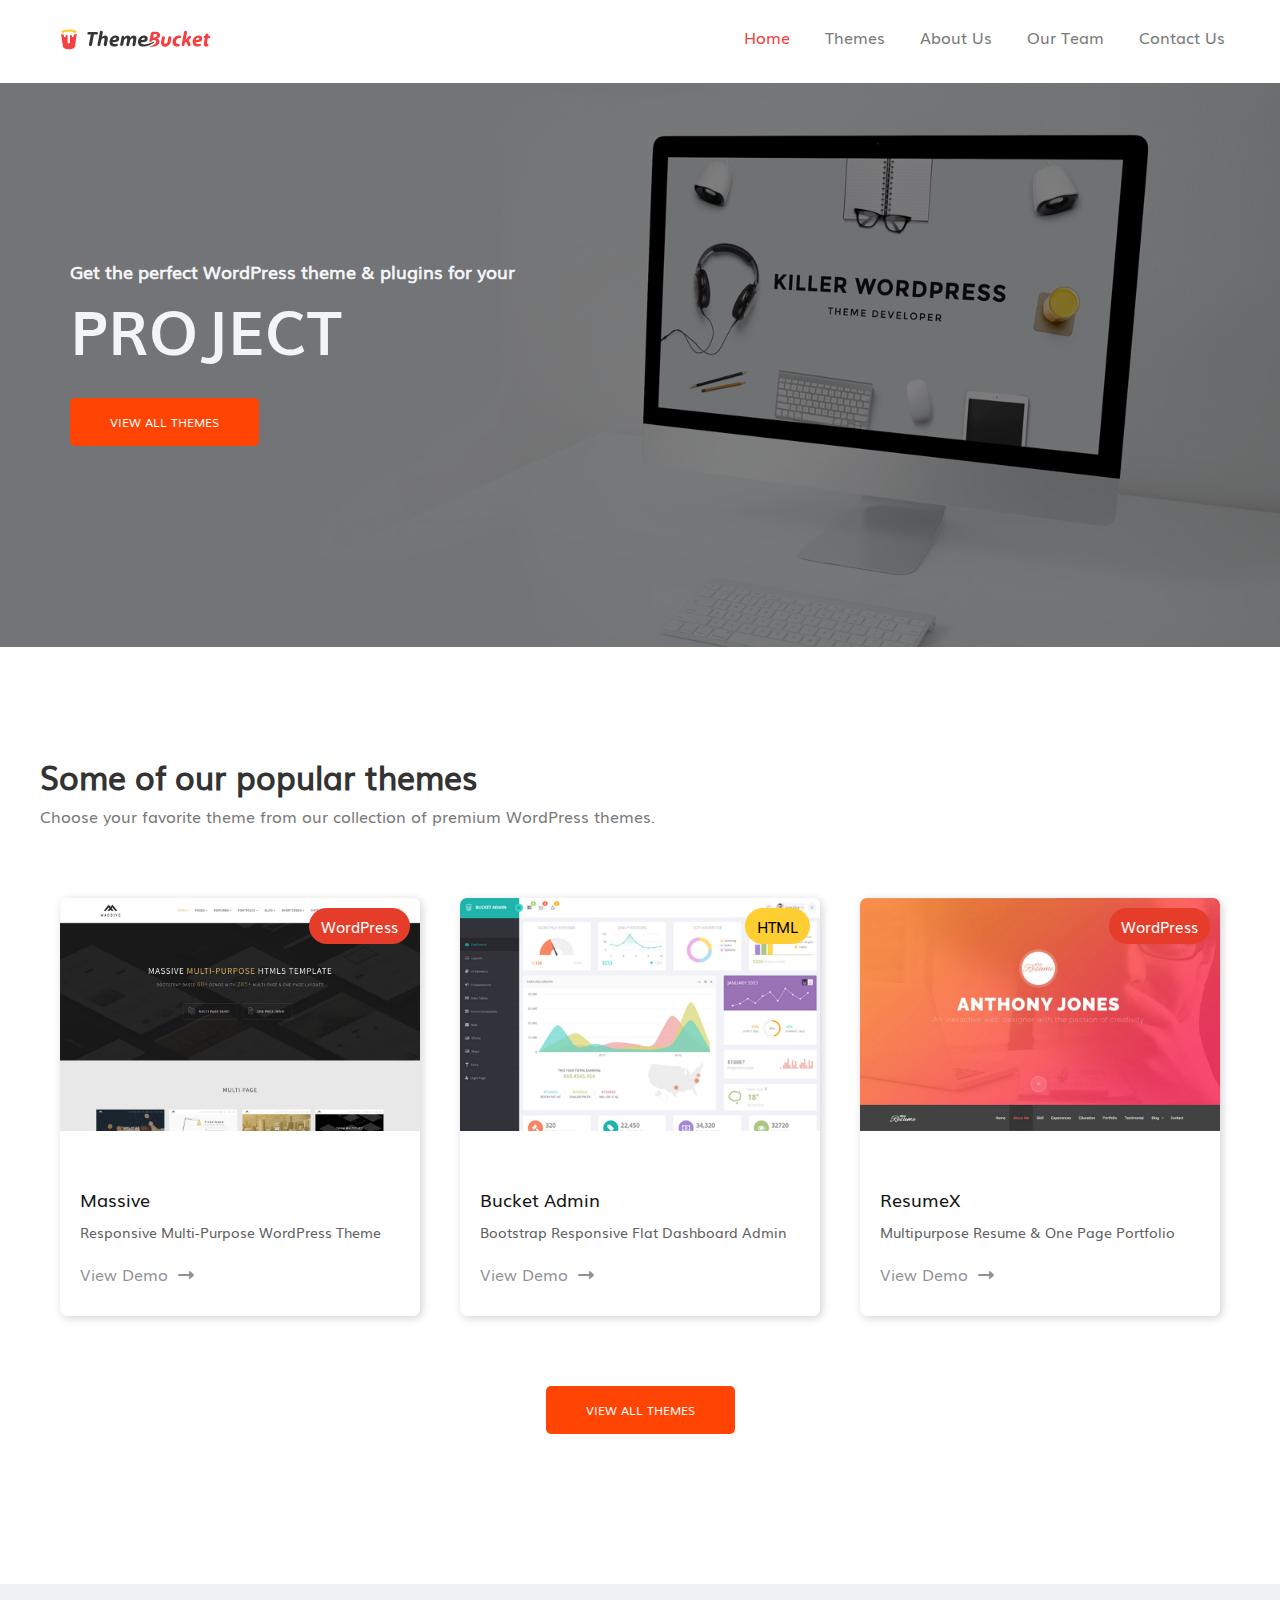
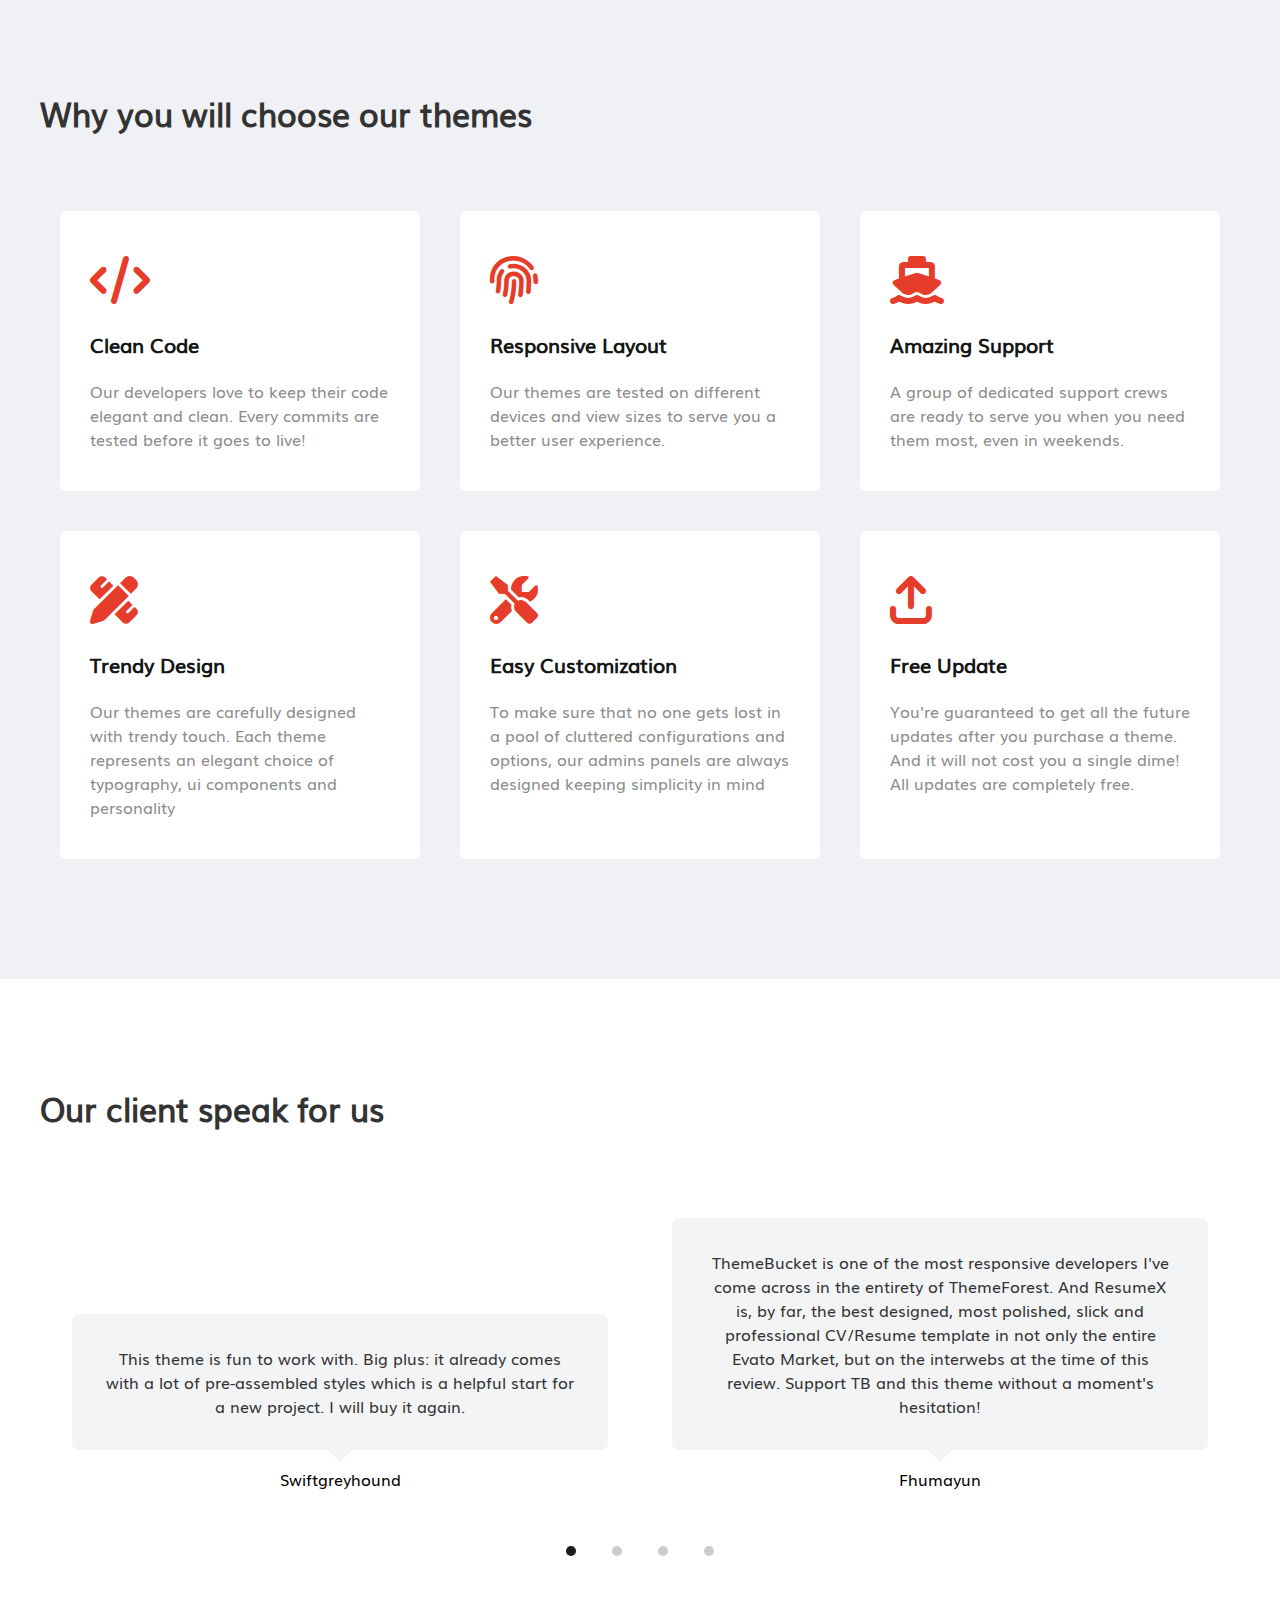
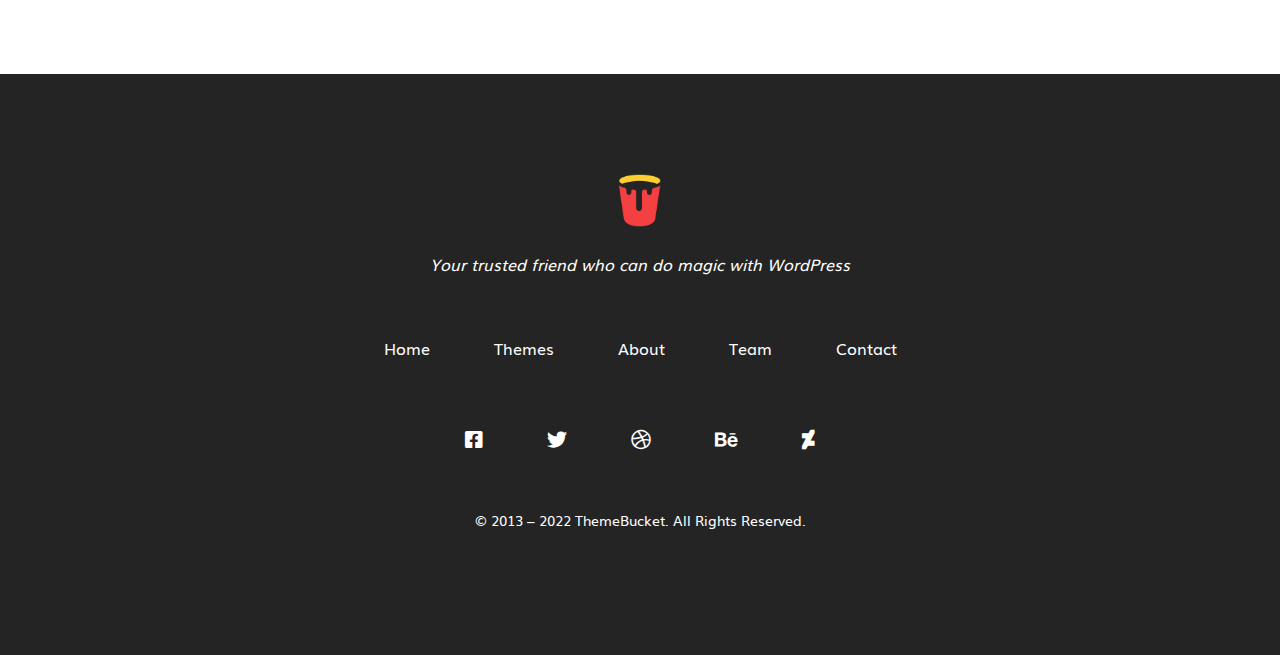
==== commit 49c99c53: "Updated Home Section" ====
--- a/index.html
+++ b/index.html
@@ -23,6 +23,8 @@
 <body>
     <header>
         <nav>
+            
+            <!-- navigation bar -->
             <div class="nav-bar container">
                 <div class="logo-with-toggle-bar">
                     <div class="logo">
@@ -48,6 +50,8 @@
     </header>
 
     <main>
+
+        <!-- home section -->
         <section id="home-section">
             <div class="home container">
                 <div class="w-50">
@@ -61,6 +65,7 @@
             </div>
         </section>
 
+        <!-- popular themes -->
         <section id="popular-themes">
             <div class="popular-theme container">
                 <div class="title">
@@ -121,6 +126,7 @@
             </div>
         </section>
 
+        <!-- why to choose us -->
         <section id="why-to-choose">
             <div class="reason-to-choose container">
                 <div class="title">
@@ -184,6 +190,7 @@
             </div>
         </section>
 
+        <!-- clients review -->
         <section id="our-client-speak">
             <div class="clients container">
                 <div class="title">
@@ -238,6 +245,8 @@
     </main>
 
     <footer>
+
+        <!-- footer section -->
         <div class="footer">
             <div class="footer-logo">
                 <img src="media/tblogo-icon.png" alt="" onclick="window.location.href = '/index.html'">
--- a/style.css
+++ b/style.css
@@ -143,11 +143,12 @@
 
 /* home section design */
 #home-section {
-  background: url("media/banner.jpg") no-repeat center center;
+  background: linear-gradient(rgba(0, 0, 0, .50), rgba(0, 0, 0, .50)), url("media/banner.jpg") no-repeat center center;
   -webkit-background-size: cover;
   -moz-background-size: cover;
   -o-background-size: cover;
   background-size: cover;
+  padding: 2% 1%;
 }
 
 .home {
@@ -164,14 +165,14 @@
 
 .home h5 {
   font-size: 18px;
-  color: #333333;
+  color: #f3f4f6;
 }
 
 .home h2 {
   font-size: 60px;
   font-family: Muli-bold;
   font-weight: 700;
-  color: #333333;
+  color: #f3f4f6;
 }
 
 .home button {
@@ -338,7 +339,7 @@
   height: 10px;
   width: 10px;
   border-radius: 50%;
-  margin: 10px;
+  margin: 1.5%;
   background-color: #cccccc;
 }
 
@@ -386,7 +387,7 @@
 .footer-links a {
   text-decoration: none;
   color: #fff;
-  margin: 0 25px;
+  margin: 0 2.5%;
 }
 
 .footer-links a:hover {
@@ -396,7 +397,7 @@
 .footer-links i {
   font-size: 20px;
   color: #fff;
-  margin: 0 20px;
+  margin: 0 2.5%;
   cursor: pointer;
 }
 
@@ -418,7 +419,7 @@
   }
 
   .title {
-    margin: 0 30px;
+    margin: 0 3%;
   }
 
   .themes {
@@ -436,7 +437,7 @@
     flex-direction: column;
     justify-content: center;
     align-items: center;
-    margin: 0 25px;
+    margin: 0 3%;
   }
 }
 
@@ -487,10 +488,6 @@
     width: 100%;
   }
 
-  #home-section{
-    background: linear-gradient(rgba(0, 0, 0, 0.75), rgba(0, 0, 0, 0.75)), url('media/banner.jpg');
-  }
-
   .home {
     display: flex;
     flex-direction: column;
@@ -498,13 +495,8 @@
     align-items: center;
   }
 
-  .home h5{
-    color: #fff;
-  }
-
   .home h2{
       font-size: 35px;
-      color: #fff;
   }
 
   .home .w-50 {
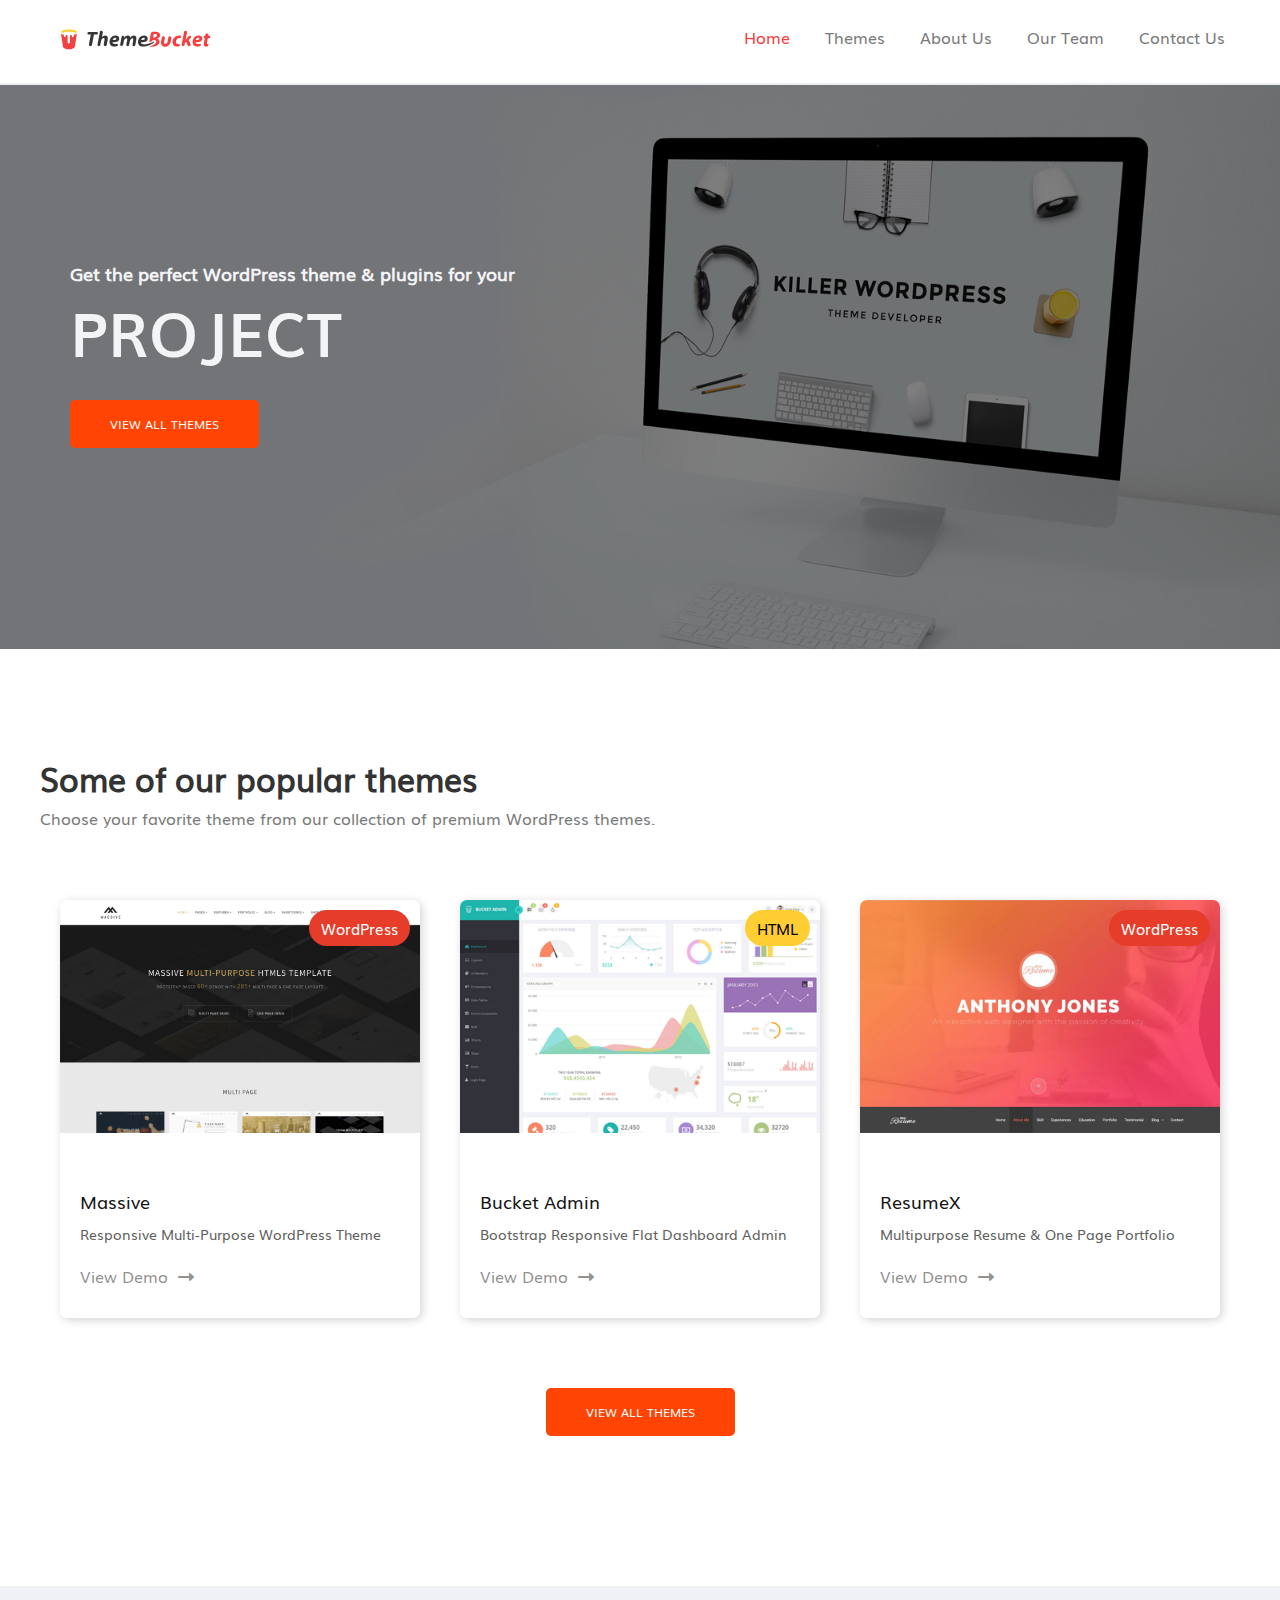
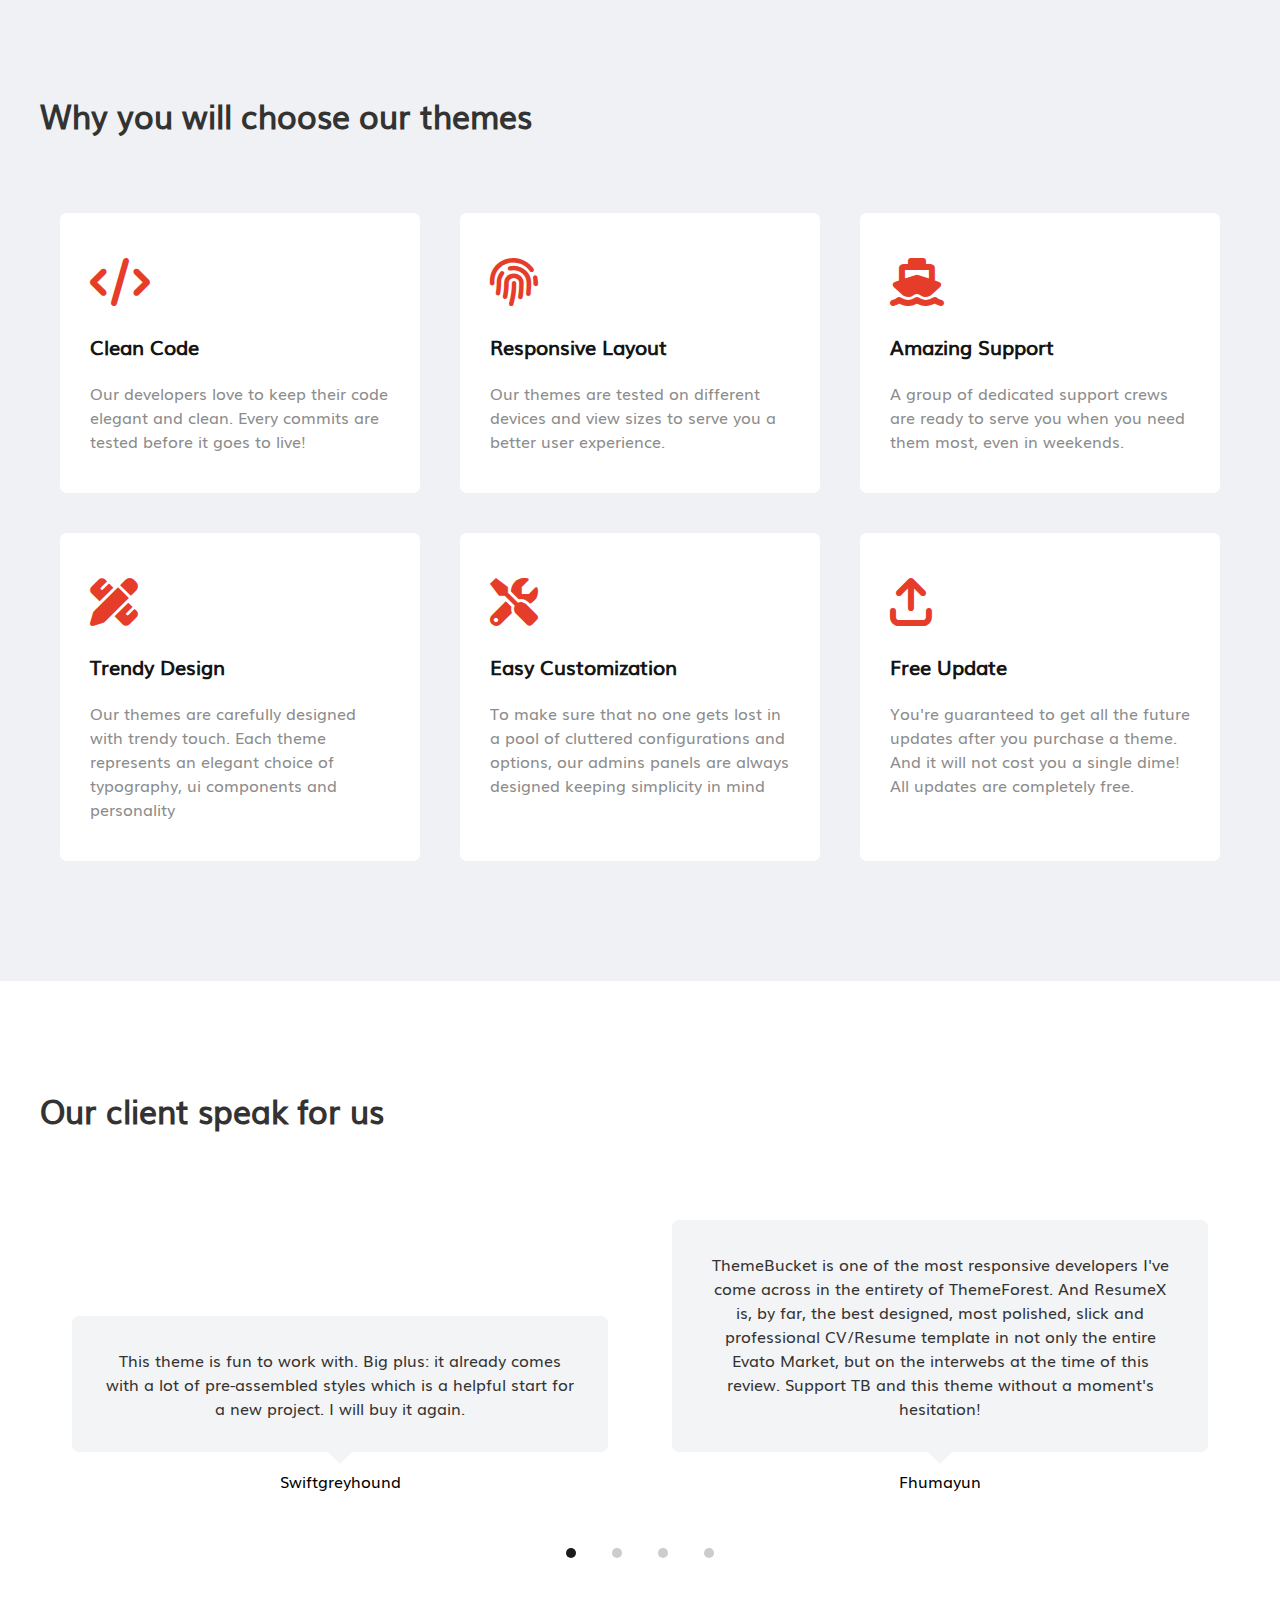
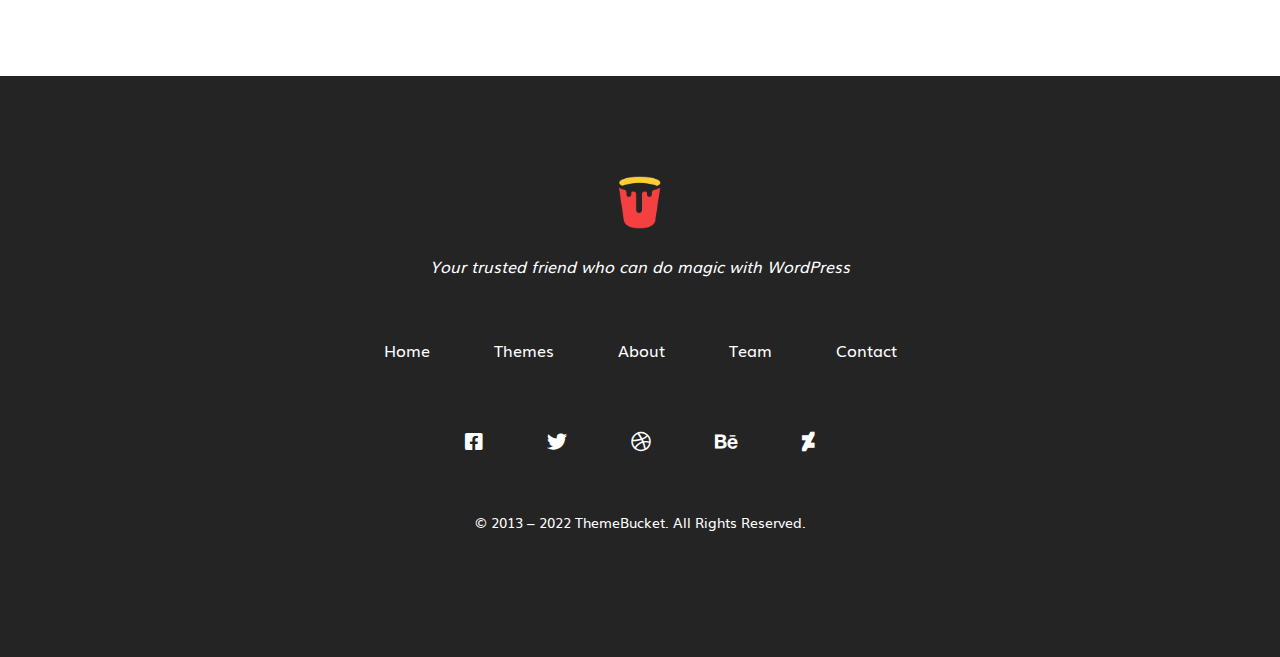
==== commit 5a579384: "Done themes.html" ====
--- a/index.html
+++ b/index.html
@@ -12,7 +12,7 @@
     <link rel="shortcut icon" href="media/cropped-tb-febi-180x180.png" type="image/x-icon">
 
     <!-- CSS -->
-    <link rel="stylesheet" href="style.css">
+    <link rel="stylesheet" href="CSS/style.css">
 
     <!-- Font Awesome -->
     <link rel="stylesheet" href="https://cdnjs.cloudflare.com/ajax/libs/font-awesome/6.0.0/css/all.min.css"
@@ -47,6 +47,8 @@
                 </div>
             </div>
         </nav>
+
+        <hr>
     </header>
 
     <main>
@@ -276,7 +278,7 @@
         </div>
     </footer>
 
-    <script src="script.js"></script>
+    <script src="JS/script.js"></script>
 </body>
 
 </html>--- a/CSS/style.css
+++ b/CSS/style.css
@@ -0,0 +1,594 @@
+/* fonts */
+@font-face {
+  font-family: Muli;
+  src: url("../fonts/Muli.ttf");
+}
+
+@font-face {
+  font-family: Muli-bold;
+  src: url("../fonts/Muli-Bold.ttf");
+}
+
+/* reset codes and common codes */
+* {
+  margin: 0;
+  padding: 0;
+  box-sizing: border-box;
+  font-family: Muli;
+}
+
+html {
+  scroll-behavior: smooth;
+}
+
+hr {
+  border: 0.1px solid #eceff2;
+}
+
+.container {
+  max-width: 1200px;
+  margin: 0 auto;
+}
+
+.btn-orange {
+  border: none;
+  border-radius: 5px;
+  background-color: #ff4404;
+  color: #fff;
+  font-size: 12px;
+  padding: 15px 40px;
+  cursor: pointer;
+  transition: 0.3s;
+}
+
+.btn-orange:hover {
+  color: #000;
+  background-color: #ffce33;
+}
+
+.btn-white {
+  border: none;
+  border-radius: 5px;
+  background-color: #fff;
+  color: #000;
+  font-size: 12px;
+  padding: 15px 40px;
+  cursor: pointer;
+  transition: 0.3s;
+}
+
+.btn-white:hover {
+  background-color: #ffce33;
+}
+
+.themes {
+  display: grid;
+  grid-template-columns: repeat(3, 1fr);
+}
+
+.cards {
+  display: grid;
+  grid-template-columns: repeat(3, 1fr);
+}
+
+.badge-bg-orange {
+  background-color: #e63c2a;
+  color: #fff;
+}
+
+.badge-bg-yellow {
+  background-color: #ffce33;
+  color: #000;
+}
+
+.title {
+  padding: 0 0 50px 0;
+}
+
+.title h2 {
+  color: #333333;
+  font-size: 32px;
+  margin: 5px 0;
+}
+
+.title p {
+  color: #7a7a7a;
+  font-size: 16px;
+}
+
+.demo {
+  display: flex;
+  flex-direction: row;
+  align-items: center;
+}
+
+/* navigation bar design */
+header {
+  position: sticky;
+  top: 0;
+  z-index: 10;
+}
+
+nav {
+  background-color: #fff;
+}
+
+.nav-bar {
+  display: flex;
+  flex-direction: row;
+  justify-content: space-between;
+  padding: 25px 0;
+}
+
+.nav-bar .logo-with-toggle-bar {
+  padding: 0 20px;
+}
+
+.nav-bar .logo a {
+  text-decoration: none;
+}
+
+.nav-bar .nav-links a {
+  text-decoration: none;
+  color: #e7eaed;
+  padding: 0 15px;
+  color: #7a7a7a;
+}
+
+.nav-bar .nav-links a:hover {
+  color: #ff4404;
+  transition: 0.3s ease-in;
+}
+
+.nav-bar .nav-links .active {
+  color: #f44040;
+}
+
+.toggle-bar {
+  background-color: #f44040;
+  border-radius: 5px;
+  padding: 5px 10px;
+  cursor: pointer;
+  display: none;
+}
+
+.toggle-bar i {
+  color: #fff;
+  font-size: 20px;
+}
+
+.logo-with-toggle-bar {
+  display: flex;
+  flex-direction: row;
+  justify-content: space-between;
+  align-items: center;
+}
+
+/* home section design - index.html */
+#home-section {
+  background: linear-gradient(rgba(0, 0, 0, 0.5), rgba(0, 0, 0, 0.5)),
+    url("../media/banner.jpg") no-repeat center center;
+  -webkit-background-size: cover;
+  -moz-background-size: cover;
+  -o-background-size: cover;
+  background-size: cover;
+  padding: 2% 1%;
+}
+
+.home {
+  display: flex;
+  flex-direction: row;
+  justify-content: center;
+  align-items: center;
+  padding: 150px 0;
+}
+
+.home .w-50 {
+  margin: 0 30px;
+}
+
+.home h5 {
+  font-size: 18px;
+  color: #f3f4f6;
+}
+
+.home h2 {
+  font-size: 60px;
+  font-family: Muli-bold;
+  font-weight: 700;
+  color: #f3f4f6;
+}
+
+.home button {
+  margin: 25px 0;
+}
+
+/* popular themes design - index.html & themes.html  */
+.popular-theme {
+  position: relative;
+  padding: 100px 0;
+}
+
+.premium-theme {
+  position: relative;
+  padding: 30px 0;
+}
+
+.theme {
+  border-radius: 7px;
+  background-color: #fff;
+  box-shadow: 2px 2px 10px #d3d3d3;
+  cursor: pointer;
+  margin: 20px;
+}
+
+.img-with-badge {
+  position: relative;
+}
+
+.img-with-badge h3 {
+  position: absolute;
+  top: 10px;
+  right: 10px;
+  border-radius: 20px;
+  padding: 7px 12px;
+  font-size: 15px;
+  font-weight: 50;
+}
+
+.theme .contents {
+  padding: 20px 10px;
+}
+
+.theme img {
+  width: 100%;
+  border-top-left-radius: 7px;
+  border-top-right-radius: 7px;
+}
+
+.theme h2 {
+  color: #151515;
+  font-size: 18px;
+  font-weight: 100;
+  margin: 30px 10px 10px 10px;
+}
+
+.theme p {
+  color: #616161;
+  font-size: 14px;
+  margin: 10px;
+  font-weight: 200;
+}
+
+.theme a {
+  text-decoration: none;
+  margin: 10px;
+  color: #3333338c;
+  font-weight: 200;
+}
+
+.theme a i {
+  margin: 0 5px;
+}
+
+.popular-theme button {
+  margin: 50px auto;
+}
+
+.vertical-center {
+  display: flex;
+  justify-content: center;
+  align-items: center;
+}
+
+/* why to choose section - index.html  */
+#why-to-choose {
+  background-color: #f0f1f4;
+}
+
+.reason-to-choose {
+  padding: 100px 0;
+}
+
+.card {
+  padding: 30px;
+  background: #fff;
+  border-radius: 7px;
+  margin: 20px;
+}
+
+.card i {
+  color: #e63c2a;
+  font-size: 48px;
+  padding: 15px 0;
+}
+
+.card h2 {
+  color: #151515;
+  font-size: 20px;
+  padding: 10px 0;
+}
+
+.card p {
+  color: #8c8c8c;
+  font-size: 16px;
+  padding: 10px 0;
+}
+
+/* client section design - index.html  */
+#our-client-speak {
+  padding: 100px 0;
+}
+
+.w-50 {
+  width: 50%;
+}
+
+.client-card {
+  margin: 32px;
+}
+
+.message {
+  padding: 32px;
+  color: #333333;
+  background-color: #f3f4f6;
+  text-align: center;
+  border-radius: 7px;
+}
+
+.client-name {
+  text-align: center;
+  padding: 5px 0;
+}
+
+.client-carousel {
+  display: flex;
+  flex-direction: row;
+  justify-content: end;
+  align-items: flex-end;
+}
+
+.triangle-down {
+  width: 0;
+  height: 0;
+  border-left: 12px solid transparent;
+  border-right: 12px solid transparent;
+  border-top: 12px solid #f3f4f6;
+  margin: 0 auto;
+}
+
+.slider {
+  display: flex;
+  flex-direction: row;
+  justify-content: center;
+  align-items: center;
+}
+
+.circle {
+  height: 10px;
+  width: 10px;
+  border-radius: 50%;
+  margin: 1.5%;
+  background-color: #cccccc;
+}
+
+.circle:hover {
+  background: #1c1c1c;
+  cursor: pointer;
+}
+
+.active-circle {
+  background-color: #1c1c1c;
+}
+
+/* premium themes - themes.html */
+.themes-title {
+  padding: 4% 0;
+  margin: 0 20px;
+}
+
+.themes-title h2 {
+  color: #333333;
+  font-size: 32px;
+  margin: 5px 0;
+}
+
+.themes-title p {
+  color: #7a7a7a;
+  font-size: 16px;
+}
+
+/* alert - themes.html & about-us.html */
+#download-our-themes {
+  background-color: #f44040;
+}
+
+.alert {
+  display: flex;
+  flex-direction: row;
+  justify-content: space-between;
+  align-items: center;
+  padding: 50px 20px;
+}
+
+.alert h2 {
+  color: #fff;
+  font-size: 26px;
+}
+
+/* footer design */
+footer {
+  background-color: #242424;
+  padding: 100px 0;
+}
+
+.footer-logo {
+  margin: 0 auto;
+}
+
+.footer-logo img {
+  display: block;
+  width: 42px;
+  margin: 0 auto;
+  cursor: pointer;
+}
+
+.footer-logo p {
+  text-align: center;
+  color: #fff;
+  font-style: italic;
+  padding: 25px 0;
+}
+
+.footer-links {
+  display: flex;
+  flex-direction: row;
+  justify-content: center;
+  align-items: center;
+  padding: 35px 0 35px 0;
+}
+
+.footer-links a {
+  text-decoration: none;
+  color: #fff;
+  margin: 0 2.5%;
+}
+
+.footer-links a:hover {
+  color: #ffce33;
+}
+
+.footer-links i {
+  font-size: 20px;
+  color: #fff;
+  margin: 0 2.5%;
+  cursor: pointer;
+}
+
+.footer-links i:hover {
+  color: #f44040;
+}
+
+.copyright p {
+  color: #fff;
+  text-align: center;
+  font-size: 14px;
+  margin: 25px;
+}
+
+/* 992px and less */
+@media screen and (max-width: 992px) {
+  .w-50 {
+    width: 75%;
+  }
+
+  .title {
+    margin: 0 3%;
+  }
+
+  .themes {
+    display: grid;
+    grid-template-columns: repeat(2, 1fr);
+  }
+
+  .cards {
+    display: grid;
+    grid-template-columns: repeat(2, 1fr);
+  }
+
+  .client-carousel {
+    display: flex;
+    flex-direction: column;
+    justify-content: center;
+    align-items: center;
+    margin: 0 3%;
+  }
+}
+
+/* 768px and less */
+@media screen and (max-width: 768px) {
+  nav {
+    background-color: #f0f1f4;
+  }
+
+  .nav-bar {
+    display: flex;
+    flex-direction: column;
+  }
+
+  .nav-links {
+    display: flex;
+    flex-direction: column;
+    background-color: #f0f1f4;
+    padding: 7px 0 0 0; 
+    transition: 0.3s;
+  }
+
+  .nav-links a {
+    margin: 10px 0;
+  }
+
+  .toggle-bar {
+    display: block;
+  }
+
+  .none {
+    display: none;
+  }
+
+  .flex {
+    display: flex;
+  }
+
+  .home {
+    padding: 50px 0;
+  }
+
+  .client-carousel .w-50 {
+    width: 100%;
+  }
+
+  .alert {
+    display: flex;
+    flex-direction: column;
+    justify-content: start;
+    align-items: flex-start;
+  }
+
+  .alert h2 {
+    padding: 0 0 20px 0;
+  }
+}
+
+/* 600px and less */
+@media screen and (max-width: 600px) {
+  .w-50 {
+    width: 100%;
+  }
+
+  .home {
+    display: flex;
+    flex-direction: column;
+    justify-content: center;
+    align-items: center;
+  }
+
+  .home h2 {
+    font-size: 35px;
+  }
+
+  .home .w-50 {
+    margin: 0 auto;
+    text-align: center;
+  }
+
+  .themes {
+    display: grid;
+    grid-template-columns: 1fr;
+  }
+
+  .cards {
+    display: grid;
+    grid-template-columns: 1fr;
+  }
+}
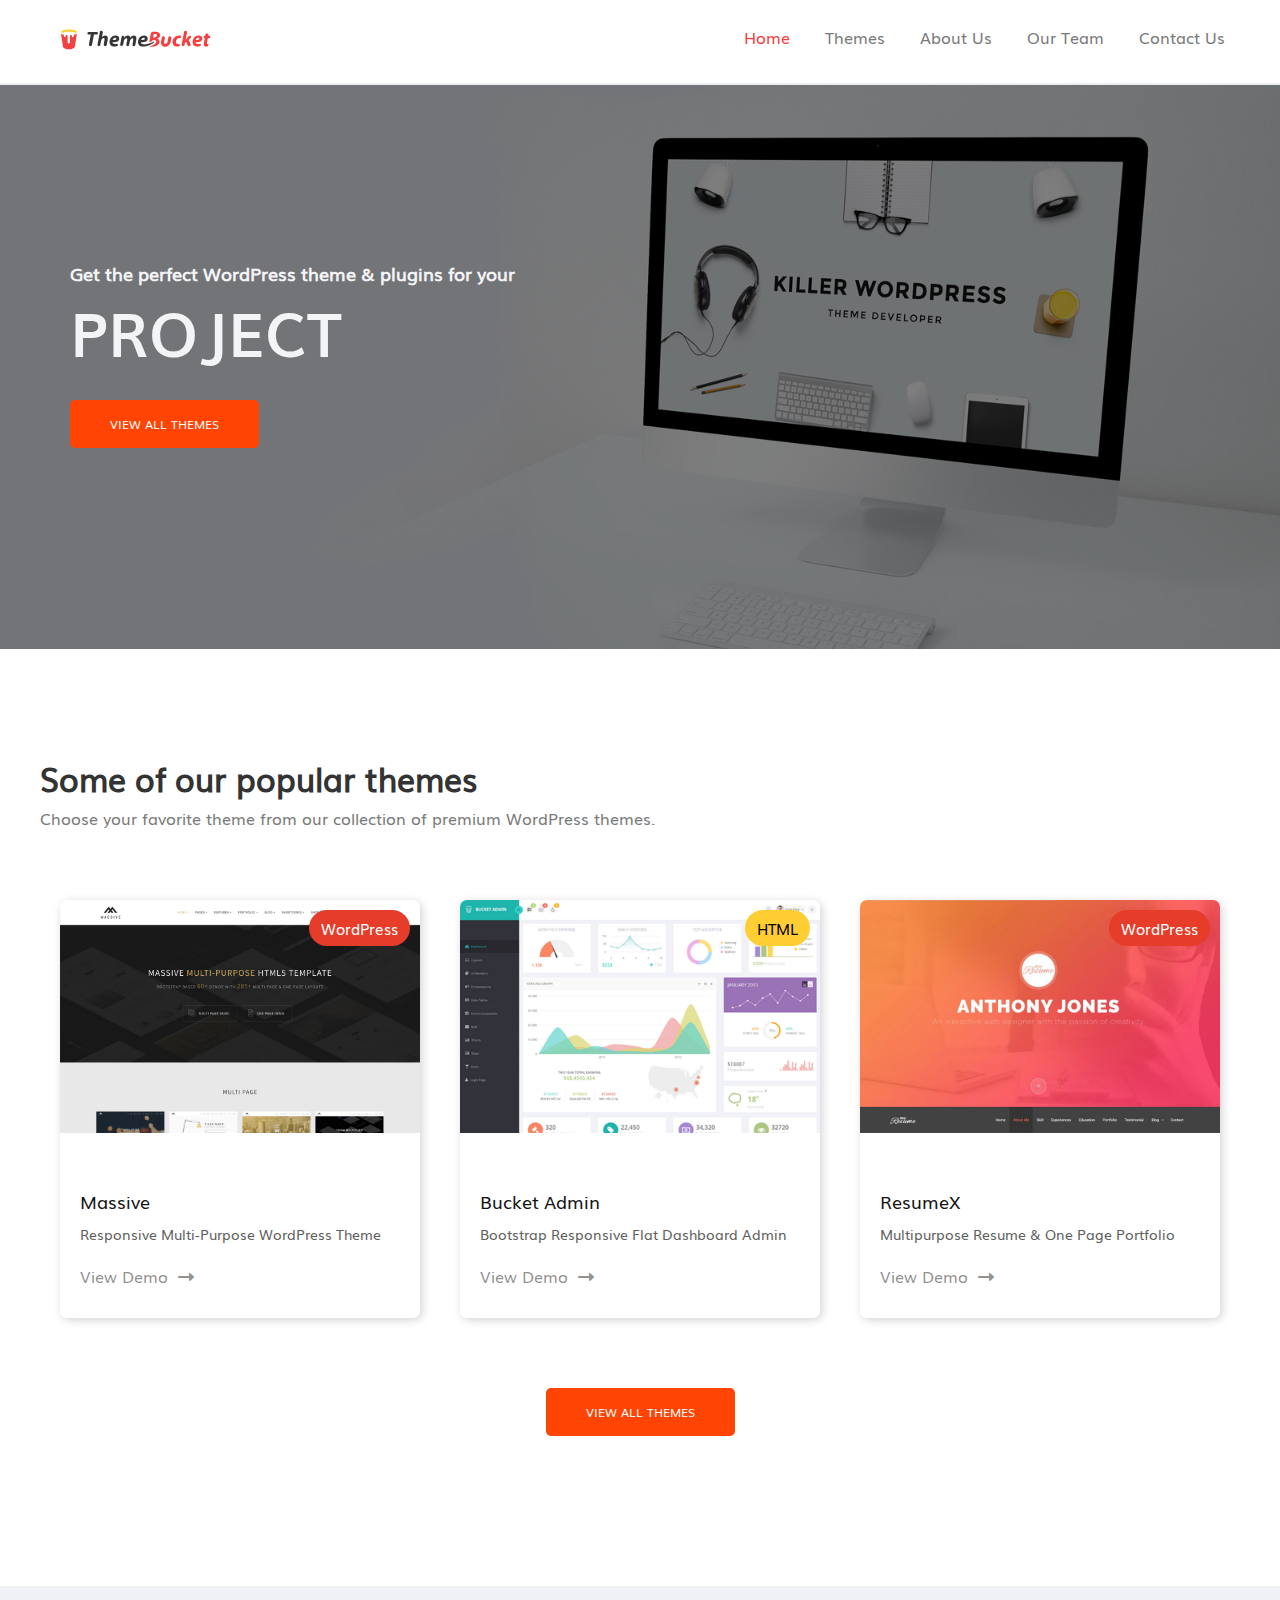
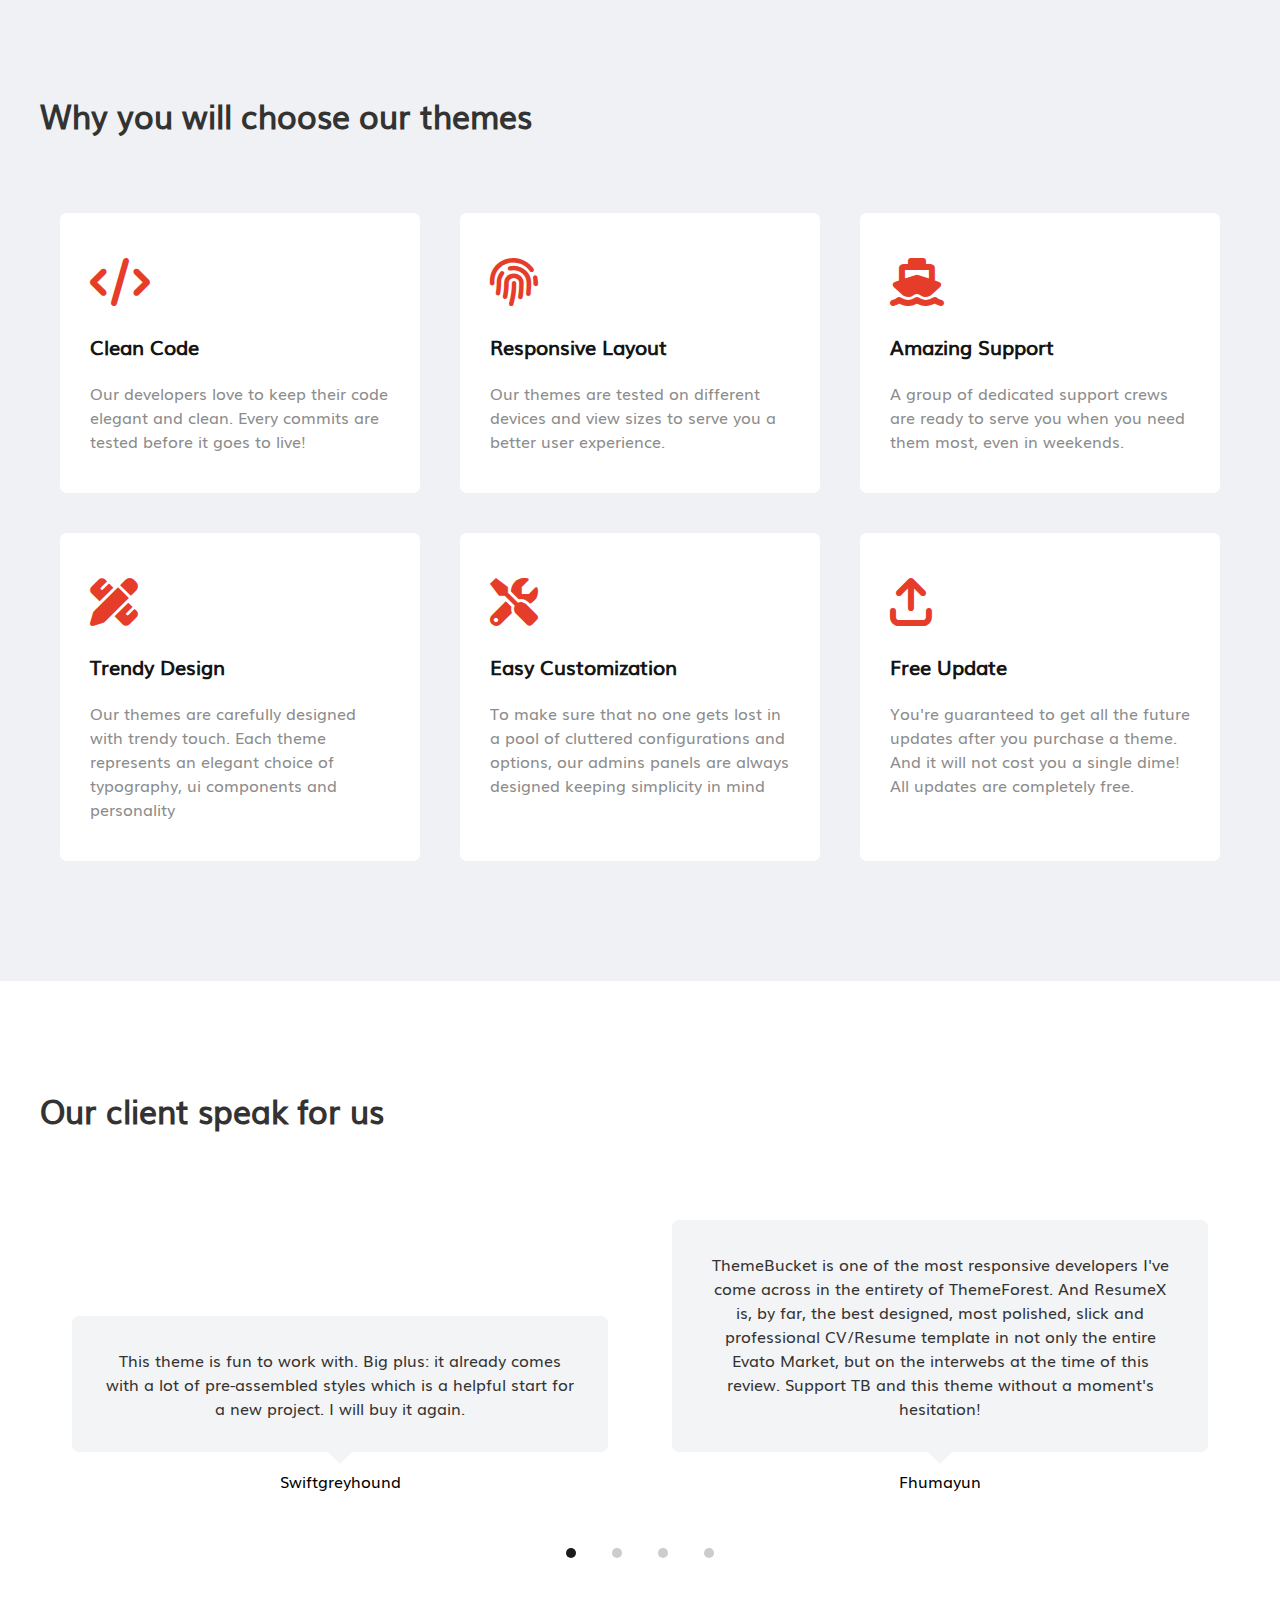
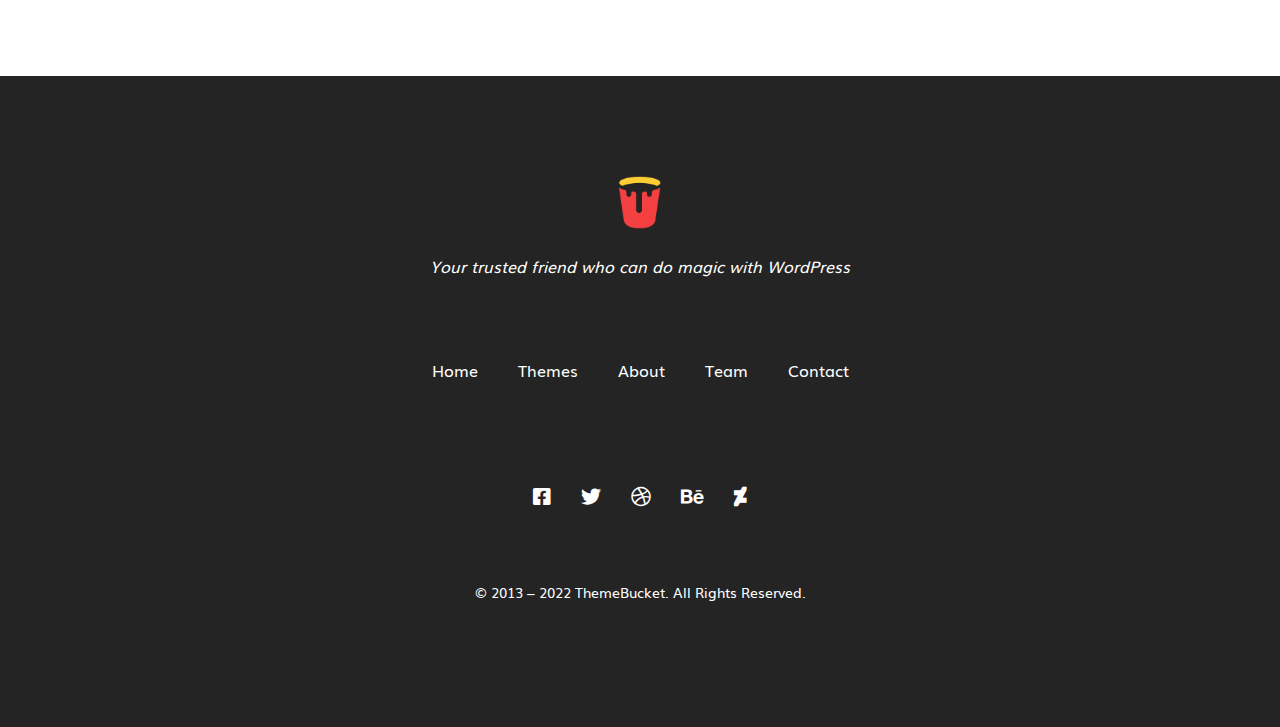
==== commit ddc1e05b: "Updated style.css" ====
--- a/index.html
+++ b/index.html
@@ -23,7 +23,7 @@
 <body>
     <header>
         <nav>
-            
+
             <!-- navigation bar -->
             <div class="nav-bar container">
                 <div class="logo-with-toggle-bar">
@@ -55,15 +55,15 @@
 
         <!-- home section -->
         <section id="home-section">
-            <div class="home container">
-                <div class="w-50">
-                    <h5>Get the perfect WordPress theme & plugins for your</h5>
-                    <h2>PROJECT</h2>
-                    <button class="btn-orange" onclick="window.location.href = 'src/themes.html'">VIEW ALL
-                        THEMES</button>
-                </div>
-
-                <div class="w-50"></div>
+            <div class="container">
+                <div class="home">
+                    <div class="">
+                        <h5>Get the perfect WordPress theme & plugins for your</h5>
+                        <h2>PROJECT</h2>
+                        <button class="btn-orange" onclick="window.location.href = 'src/themes.html'">VIEW ALL
+                            THEMES</button>
+                    </div>
+                </div>
             </div>
         </section>
 
@@ -206,9 +206,9 @@
 
                                 This theme is fun to work with. Big plus: it already comes with a lot of pre-assembled
                                 styles which is a helpful start for a new project. I will buy it again.
-    
-                            </div>
-    
+
+                            </div>
+
                             <div class="triangle-down"></div>
                         </div>
 
@@ -223,10 +223,11 @@
 
                                 ThemeBucket is one of the most responsive developers I've come across in the entirety of
                                 ThemeForest. And ResumeX is, by far, the best designed, most polished, slick and
-                                professional CV/Resume template in not only the entire Evato Market, but on the interwebs at
+                                professional CV/Resume template in not only the entire Evato Market, but on the
+                                interwebs at
                                 the time of this review. Support TB and this theme without a moment's hesitation!
                             </div>
-    
+
                             <div class="triangle-down"></div>
                         </div>
 
--- a/CSS/style.css
+++ b/CSS/style.css
@@ -14,7 +14,7 @@
   margin: 0;
   padding: 0;
   box-sizing: border-box;
-  font-family: Muli;
+  font-family: Muli, sans-serif;
 }
 
 html {
@@ -61,6 +61,10 @@
   background-color: #ffce33;
 }
 
+.half {
+  width: 50%;
+}
+
 .themes {
   display: grid;
   grid-template-columns: repeat(3, 1fr);
@@ -178,12 +182,9 @@
 .home {
   display: flex;
   flex-direction: row;
-  justify-content: center;
+  justify-content: flex-start;
   align-items: center;
   padding: 150px 0;
-}
-
-.home .w-50 {
   margin: 0 30px;
 }
 
@@ -409,11 +410,280 @@
   justify-content: space-between;
   align-items: center;
   padding: 50px 20px;
+  margin-top: 100px;
 }
 
 .alert h2 {
   color: #fff;
   font-size: 26px;
+}
+
+/* about us title - about-us.html */
+.page-title {
+  width: 75%;
+  padding: 80px 20px;
+}
+
+.page-title h2 {
+  color: #333333;
+  font-size: 38px;
+  margin: 10px 0;
+}
+
+.page-title p {
+  color: #7a7a7a;
+  font-size: 16px;
+}
+
+/* our work process - about-us.html */
+.work-process {
+  padding: 20px;
+}
+
+.work-process h2 {
+  font-size: 32px;
+  padding: 50px 0;
+  color: #333333;
+}
+
+.full-process {
+  display: flex;
+  flex-direction: row;
+  flex-wrap: wrap;
+  justify-content: space-between;
+  align-items: center;
+  padding: 0 50px;
+}
+
+.full-process h4 {
+  text-align: center;
+  color: #333333;
+  margin: 25px 0;
+}
+
+.process {
+  margin: 20px;
+}
+
+.process .icon {
+  height: 154px;
+  width: 154px;
+  border: 2px dashed #cccccc;
+  border-radius: 50%;
+}
+
+.process .icon {
+  position: relative;
+  display: flex;
+  justify-content: center;
+  align-items: center;
+}
+
+.process .icon i {
+  font-size: 50px;
+  color: #242424;
+}
+
+.process .icon h5 {
+  position: absolute;
+  top: 15px;
+  right: -15px;
+  color: #fff;
+  background-color: #f44040;
+  font-size: 15px;
+  padding: 5px 10px;
+  border-radius: 25px;
+}
+
+/* faq's about us - about-us.html */
+#faq-about-us {
+  background-color: #f0f1f4;
+}
+
+.about-content {
+  display: grid;
+  grid-template-columns: repeat(3, 1fr);
+  margin: 100px 0;
+  padding: 100px 0;
+}
+
+.about-content .content {
+  padding: 20px;
+}
+
+.about-content .content h2 {
+  margin: 10px 0;
+  font-size: 24px;
+  color: #333333;
+}
+
+.about-content .content p {
+  font-size: 16px;
+  color: #7a7a7a;
+}
+
+/* qualities of an elite author - about-us.html */
+.elite-author {
+  display: flex;
+  flex-direction: row;
+  justify-content: center;
+  align-items: center;
+  padding: 0 20px;
+}
+
+.elite-author h2 {
+  font-size: 28px;
+  color: #333333;
+  margin: 30px 0;
+}
+
+.elite-author p {
+  color: #7a7a7a;
+  font-size: 16px;
+}
+
+.elite-author img {
+  display: block;
+  width: 70%;
+  margin: auto;
+}
+
+/* team members - our-team.html */
+.members {
+  display: grid;
+  grid-template-columns: repeat(3, 1fr);
+}
+
+.member {
+  margin: 10px;
+  padding: 30px;
+}
+
+.member img {
+  width: 78%;
+  display: block;
+  margin: auto;
+}
+
+.member h2 {
+  font-size: 20px;
+  color: #151515;
+  text-align: center;
+  margin: 10px 0;
+}
+
+.member p {
+  font-size: 14px;
+  color: #7f7f7f;
+  text-align: center;
+}
+
+/* contact us - contact-us.html */
+#contact-form {
+  background: url("../media/cb-2.jpg");
+  background-repeat: no-repeat;
+  background-size: cover;
+  background-position: right;
+  background-attachment: fixed;
+}
+
+.contact-us {
+  padding: 100px 0;
+}
+
+.form-control {
+  margin: 40px;
+  padding: 0 5px;
+}
+
+.form-control input::placeholder,
+.form-control textarea::placeholder {
+  color: #7a7a7a;
+}
+
+.form-control input,
+.form-control textarea {
+  width: 57%;
+  padding: 8px 16px;
+  margin: 5px 0;
+  border: none;
+  border-radius: 3px;
+  color: #7a7a7a;
+  font-size: 15px;
+  background: #fff;
+}
+
+.form-control input:focus,
+.form-control textarea:focus{
+  outline: 0;
+}
+
+.form-control label {
+  color: #7a7a7a;
+  font-size: 16px;
+}
+
+.form-control span {
+  color: #ff0000;
+}
+
+.form-control textarea {
+  resize: vertical;
+  height: 201px;
+  min-height: 70px;
+  max-height: 350px;
+  padding: 8px 16px;
+  transition: resize .3s linear;
+}
+
+.form-control button {
+  border: none;
+  border-radius: 3px;
+  background-color: #ff4404;
+  color: #fff;
+  font-size: 15px;
+  padding: 10px 30px;
+  cursor: pointer;
+  transition: all 0.2s linear;
+}
+
+.form-control button:hover {
+  background-color: #ffce33;
+  color: #151515;
+}
+
+.hidden{
+  display: none;
+}
+
+.icon-msg{
+  margin: 0 40px;
+  padding: 0 5px;
+  display: flex;
+  justify-content: flex-start;
+  align-items: center;
+  color: #008000;
+}
+
+.submitted i, .another-one i{
+  font-size: 25px;
+  margin: 12px 5px;
+  padding: 0 5px;
+}
+
+.submitted .msg{
+  font-size: 20px;
+}
+
+.submitted .another-one{
+  display: flex;
+  flex-direction: row;
+  justify-content: flex-start;
+  align-items: center;
+  margin: 10px 40px;
+  font-size: 20px;
+  color: rgb(87, 87, 235);
+  cursor: pointer;
 }
 
 /* footer design */
@@ -442,6 +712,7 @@
 
 .footer-links {
   display: flex;
+  flex-wrap: wrap;
   flex-direction: row;
   justify-content: center;
   align-items: center;
@@ -451,7 +722,7 @@
 .footer-links a {
   text-decoration: none;
   color: #fff;
-  margin: 0 2.5%;
+  margin: 20px;
 }
 
 .footer-links a:hover {
@@ -461,7 +732,7 @@
 .footer-links i {
   font-size: 20px;
   color: #fff;
-  margin: 0 2.5%;
+  margin: 15px;
   cursor: pointer;
 }
 
@@ -503,6 +774,15 @@
     align-items: center;
     margin: 0 3%;
   }
+
+  .members {
+    display: grid;
+    grid-template-columns: repeat(2, 1fr);
+  }
+
+  .form-control input, .form-control textarea{
+    width: 65%;
+  }
 }
 
 /* 768px and less */
@@ -520,7 +800,7 @@
     display: flex;
     flex-direction: column;
     background-color: #f0f1f4;
-    padding: 7px 0 0 0; 
+    padding: 7px 0 0 0;
     transition: 0.3s;
   }
 
@@ -558,14 +838,44 @@
   .alert h2 {
     padding: 0 0 20px 0;
   }
+
+  .about-content {
+    display: grid;
+    grid-template-columns: repeat(2, 1fr);
+  }
+
+  .half {
+    width: 100%;
+  }
+
+  .elite-author {
+    display: flex;
+    flex-direction: column;
+  }
+
+  .elite-author img {
+    padding: 50px 0;
+  }
+
+  .member img {
+    width: 85%;
+  }
+
+  .form-control input, .form-control textarea{
+    width: 80%;
+  }
+
+  .footer-links a {
+    margin: 0 2.5%;
+  }
+
+  .footer-links i {
+    margin: 0 2.5%;
+  }
 }
 
 /* 600px and less */
 @media screen and (max-width: 600px) {
-  .w-50 {
-    width: 100%;
-  }
-
   .home {
     display: flex;
     flex-direction: column;
@@ -577,7 +887,7 @@
     font-size: 35px;
   }
 
-  .home .w-50 {
+  .home {
     margin: 0 auto;
     text-align: center;
   }
@@ -591,4 +901,35 @@
     display: grid;
     grid-template-columns: 1fr;
   }
-}
+
+  .about-content {
+    display: grid;
+    grid-template-columns: 1fr;
+  }
+
+  .process {
+    padding: 25px;
+  }
+
+  .page-title {
+    width: 100%;
+    margin: 10px 0;
+  }
+
+  .full-process {
+    justify-content: center;
+  }
+
+  .process {
+    margin: 10px;
+  }
+
+  .members {
+    display: grid;
+    grid-template-columns: 1fr;
+  }
+
+  .form-control input, .form-control textarea{
+    width: 100%;
+  }
+}
